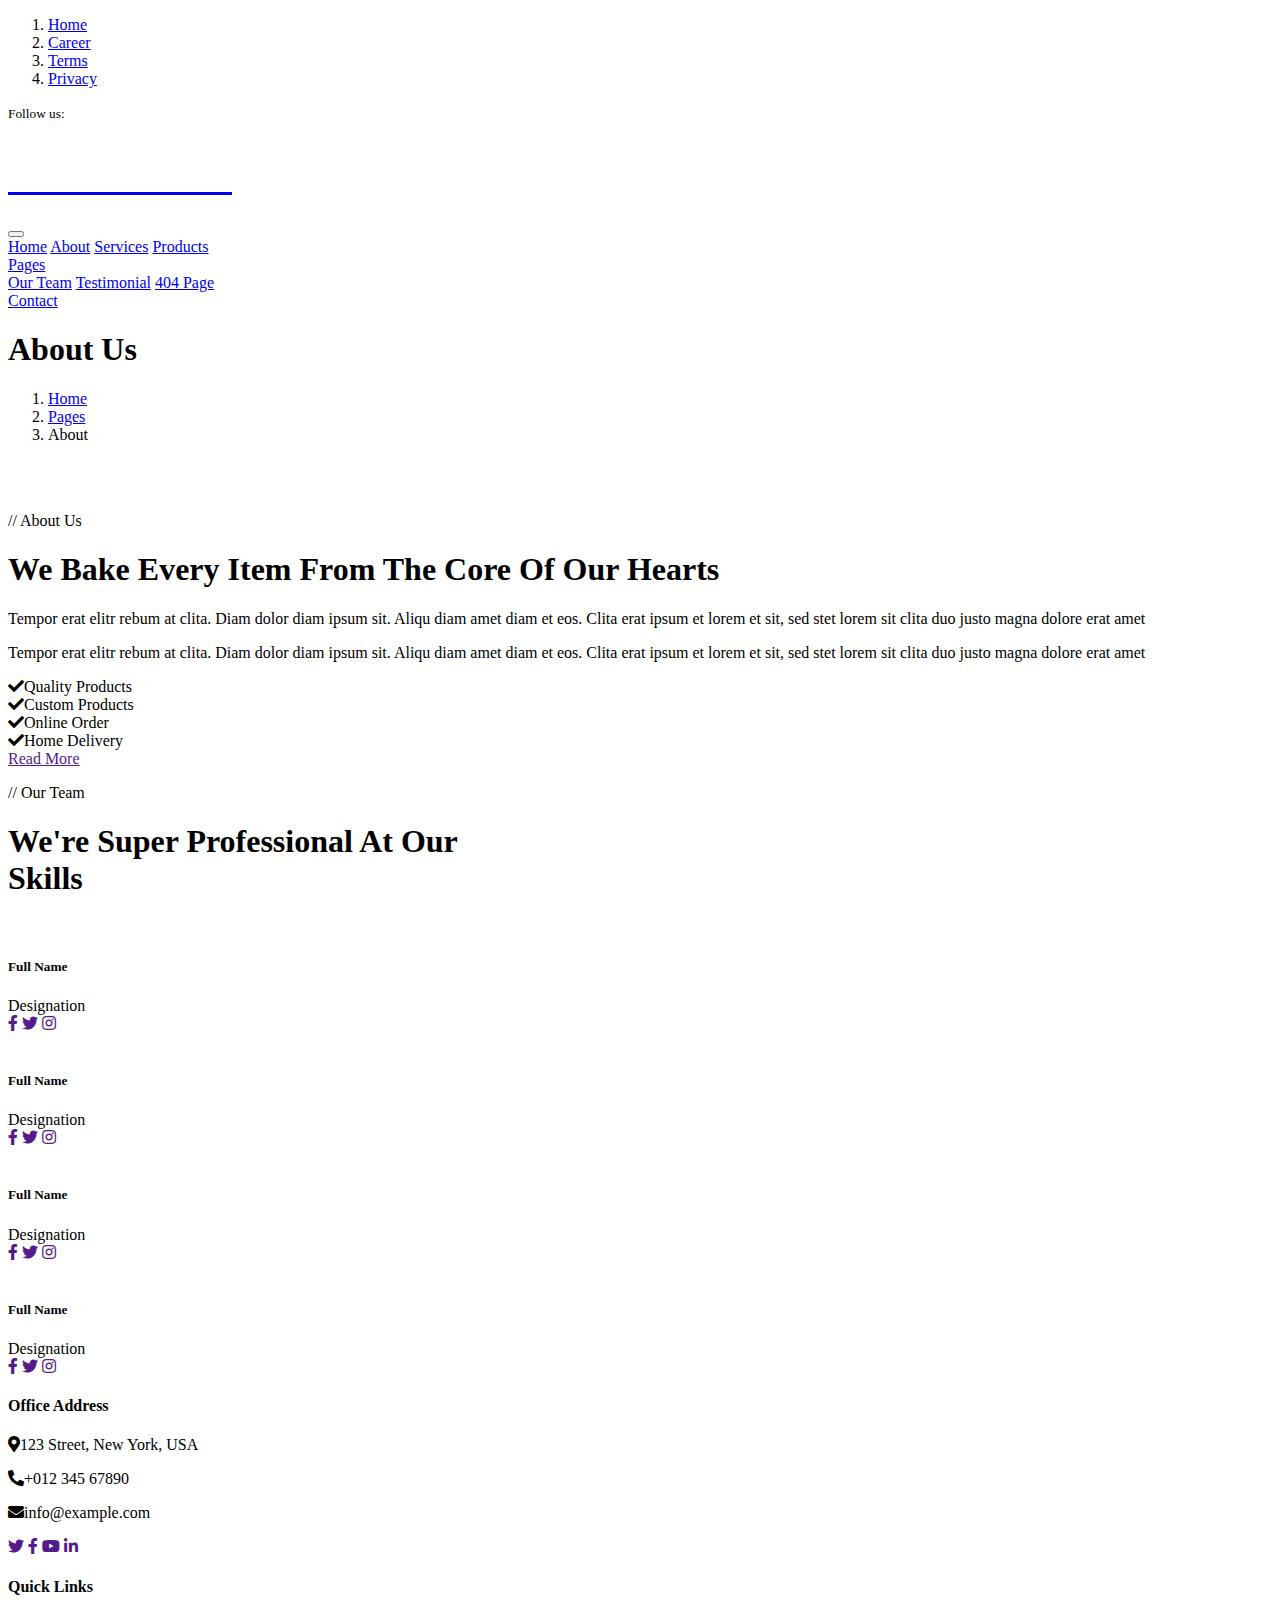
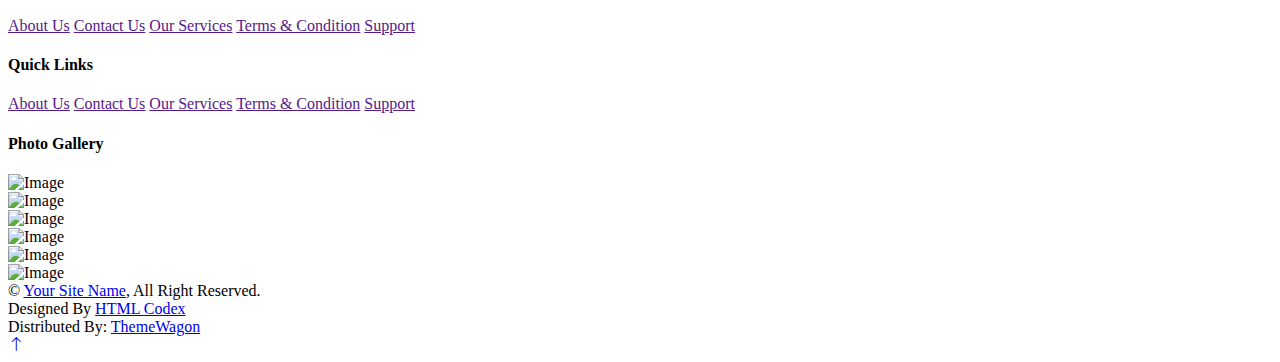
==== about.html @ 0e020209 "Add files via upload" ====
<!DOCTYPE html>
<html lang="en">

<head>
    <meta charset="utf-8">
    <title>Baker - Bakery Website Template</title>
    <meta content="width=device-width, initial-scale=1.0" name="viewport">
    <meta content="" name="keywords">
    <meta content="" name="description">

    <!-- Favicon -->
    <link href="img/favicon.ico" rel="icon">

    <!-- Google Web Fonts -->
    <link rel="preconnect" href="https://fonts.googleapis.com">
    <link rel="preconnect" href="https://fonts.gstatic.com" crossorigin>
    <link href="https://fonts.googleapis.com/css2?family=Roboto:wght@400;500&family=Playfair+Display:wght@600;700&display=swap" rel="stylesheet">

    <!-- Icon Font Stylesheet -->
    <link href="https://cdnjs.cloudflare.com/ajax/libs/font-awesome/5.10.0/css/all.min.css" rel="stylesheet">
    <link href="https://cdn.jsdelivr.net/npm/bootstrap-icons@1.4.1/font/bootstrap-icons.css" rel="stylesheet">

    <!-- Libraries Stylesheet -->
    <link href="lib/animate/animate.min.css" rel="stylesheet">
    <link href="lib/owlcarousel/assets/owl.carousel.min.css" rel="stylesheet">

    <!-- Customized Bootstrap Stylesheet -->
    <link href="css/bootstrap.min.css" rel="stylesheet">

    <!-- Template Stylesheet -->
    <link href="css/style.css" rel="stylesheet">
</head>

<body>
    <!-- Spinner Start -->
    <div id="spinner" class="show bg-white position-fixed translate-middle w-100 vh-100 top-50 start-50 d-flex align-items-center justify-content-center">
        <div class="spinner-grow text-primary" role="status"></div>
    </div>
    <!-- Spinner End -->


    <!-- Topbar Start -->
    <div class="container-fluid top-bar bg-dark text-light px-0 wow fadeIn" data-wow-delay="0.1s">
        <div class="row gx-0 align-items-center d-none d-lg-flex">
            <div class="col-lg-6 px-5 text-start">
                <ol class="breadcrumb mb-0">
                    <li class="breadcrumb-item"><a class="small text-light" href="#">Home</a></li>
                    <li class="breadcrumb-item"><a class="small text-light" href="#">Career</a></li>
                    <li class="breadcrumb-item"><a class="small text-light" href="#">Terms</a></li>
                    <li class="breadcrumb-item"><a class="small text-light" href="#">Privacy</a></li>
                </ol>
            </div>
            <div class="col-lg-6 px-5 text-end">
                <small>Follow us:</small>
                <div class="h-100 d-inline-flex align-items-center">
                    <a class="btn-lg-square  border-end rounded-0" style="color:white;" href=""><i class="fab fa-facebook-f"></i></a>
                    <a class="btn-lg-square  border-end rounded-0" style="color:white;" href=""><i class="fab fa-twitter"></i></a>
                    <a class="btn-lg-square  border-end rounded-0" style="color:white;" href=""><i class="fab fa-linkedin-in"></i></a>
                    <a class="btn-lg-square  pe-0" style="color:white;" href=""><i class="fab fa-instagram"></i></a>
                </div>
            </div>
        </div>
    </div>
    <!-- Topbar End -->


    <!-- Navbar Start -->
    <nav class="navbar navbar-expand-lg navbar-dark fixed-top py-lg-0 px-lg-5 wow fadeIn" data-wow-delay="0.1s">
        <a href="index.html" class="navbar-brand ms-4 ms-lg-0">
            <h1 class="m-0" style="color: white;">INDOBOGHER</h1>
        </a>
        <button type="button" class="navbar-toggler me-4" data-bs-toggle="collapse" data-bs-target="#navbarCollapse">
            <span class="navbar-toggler-icon"></span>
        </button>
        <div class="collapse navbar-collapse" id="navbarCollapse">
            <div class="navbar-nav mx-auto p-4 p-lg-0">
                <a href="index.html" class="nav-item nav-link">Home</a>
                <a href="about.html" class="nav-item nav-link active">About</a>
                <a href="service.html" class="nav-item nav-link">Services</a>
                <a href="product.html" class="nav-item nav-link">Products</a>
                <div class="nav-item dropdown">
                    <a href="#" class="nav-link dropdown-toggle" data-bs-toggle="dropdown">Pages</a>
                    <div class="dropdown-menu m-0">
                        <a href="team.html" class="dropdown-item">Our Team</a>
                        <a href="testimonial.html" class="dropdown-item">Testimonial</a>
                        <a href="404.html" class="dropdown-item">404 Page</a>
                    </div>
                </div>
                <a href="contact.html" class="nav-item nav-link">Contact</a>
            </div>
        </div>
    </nav>
    <!-- Navbar End -->


    <!-- Page Header Start -->
    <div class="container-fluid page-header py-6 wow fadeIn" data-wow-delay="0.1s">
        <div class="container text-center pt-5 pb-3">
            <h1 class="display-4 text-white animated slideInDown mb-3">About Us</h1>
            <nav aria-label="breadcrumb animated slideInDown">
                <ol class="breadcrumb justify-content-center mb-0">
                    <li class="breadcrumb-item"><a class="text-white" href="#">Home</a></li>
                    <li class="breadcrumb-item"><a class="text-white" href="#">Pages</a></li>
                    <li class="breadcrumb-item text-primary active" aria-current="page">About</li>
                </ol>
            </nav>
        </div>
    </div>
    <!-- Page Header End -->


    <!-- About Start -->
    <div class="container-xxl py-6">
        <div class="container">
            <div class="row g-5">
                <div class="col-lg-6 wow fadeInUp" data-wow-delay="0.1s">
                    <div class="row img-twice position-relative h-100">
                        <div class="col-6">
                            <img class="img-fluid rounded" src="img/about-1.jpg" alt="">
                        </div>
                        <div class="col-6 align-self-end">
                            <img class="img-fluid rounded" src="img/about-2.jpg" alt="">
                        </div>
                    </div>
                </div>
                <div class="col-lg-6 wow fadeInUp" data-wow-delay="0.5s">
                    <div class="h-100">
                        <p class="text-primary text-uppercase mb-2">// About Us</p>
                        <h1 class="display-6 mb-4">We Bake Every Item From The Core Of Our Hearts</h1>
                        <p>Tempor erat elitr rebum at clita. Diam dolor diam ipsum sit. Aliqu diam amet diam et eos. Clita erat ipsum et lorem et sit, sed stet lorem sit clita duo justo magna dolore erat amet</p>
                        <p>Tempor erat elitr rebum at clita. Diam dolor diam ipsum sit. Aliqu diam amet diam et eos. Clita erat ipsum et lorem et sit, sed stet lorem sit clita duo justo magna dolore erat amet</p>
                        <div class="row g-2 mb-4">
                            <div class="col-sm-6">
                                <i class="fa fa-check text-primary me-2"></i>Quality Products
                            </div>
                            <div class="col-sm-6">
                                <i class="fa fa-check text-primary me-2"></i>Custom Products
                            </div>
                            <div class="col-sm-6">
                                <i class="fa fa-check text-primary me-2"></i>Online Order
                            </div>
                            <div class="col-sm-6">
                                <i class="fa fa-check text-primary me-2"></i>Home Delivery
                            </div>
                        </div>
                        <a class="btn btn-primary rounded-pill py-3 px-5" href="">Read More</a>
                    </div>
                </div>
            </div>
        </div>
    </div>
    <!-- About End -->


    <!-- Team Start -->
    <div class="container-xxl py-6">
        <div class="container">
            <div class="text-center mx-auto mb-5 wow fadeInUp" data-wow-delay="0.1s" style="max-width: 500px;">
                <p class="text-primary text-uppercase mb-2">// Our Team</p>
                <h1 class="display-6 mb-4">We're Super Professional At Our Skills</h1>
            </div>
            <div class="row g-4">
                <div class="col-lg-3 col-md-6 wow fadeInUp" data-wow-delay="0.1s">
                    <div class="team-item text-center rounded overflow-hidden">
                        <img class="img-fluid" src="img/team-1.jpg" alt="">
                        <div class="team-text">
                            <div class="team-title">
                                <h5>Full Name</h5>
                                <span>Designation</span>
                            </div>
                            <div class="team-social">
                                <a class="btn btn-square btn-light rounded-circle" href=""><i class="fab fa-facebook-f"></i></a>
                                <a class="btn btn-square btn-light rounded-circle" href=""><i class="fab fa-twitter"></i></a>
                                <a class="btn btn-square btn-light rounded-circle" href=""><i class="fab fa-instagram"></i></a>
                            </div>
                        </div>
                    </div>
                </div>
                <div class="col-lg-3 col-md-6 wow fadeInUp" data-wow-delay="0.3s">
                    <div class="team-item text-center rounded overflow-hidden">
                        <img class="img-fluid" src="img/team-2.jpg" alt="">
                        <div class="team-text">
                            <div class="team-title">
                                <h5>Full Name</h5>
                                <span>Designation</span>
                            </div>
                            <div class="team-social">
                                <a class="btn btn-square btn-light rounded-circle" href=""><i class="fab fa-facebook-f"></i></a>
                                <a class="btn btn-square btn-light rounded-circle" href=""><i class="fab fa-twitter"></i></a>
                                <a class="btn btn-square btn-light rounded-circle" href=""><i class="fab fa-instagram"></i></a>
                            </div>
                        </div>
                    </div>
                </div>
                <div class="col-lg-3 col-md-6 wow fadeInUp" data-wow-delay="0.5s">
                    <div class="team-item text-center rounded overflow-hidden">
                        <img class="img-fluid" src="img/team-3.jpg" alt="">
                        <div class="team-text">
                            <div class="team-title">
                                <h5>Full Name</h5>
                                <span>Designation</span>
                            </div>
                            <div class="team-social">
                                <a class="btn btn-square btn-light rounded-circle" href=""><i class="fab fa-facebook-f"></i></a>
                                <a class="btn btn-square btn-light rounded-circle" href=""><i class="fab fa-twitter"></i></a>
                                <a class="btn btn-square btn-light rounded-circle" href=""><i class="fab fa-instagram"></i></a>
                            </div>
                        </div>
                    </div>
                </div>
                <div class="col-lg-3 col-md-6 wow fadeInUp" data-wow-delay="0.7s">
                    <div class="team-item text-center rounded overflow-hidden">
                        <img class="img-fluid" src="img/team-4.jpg" alt="">
                        <div class="team-text">
                            <div class="team-title">
                                <h5>Full Name</h5>
                                <span>Designation</span>
                            </div>
                            <div class="team-social">
                                <a class="btn btn-square btn-light rounded-circle" href=""><i class="fab fa-facebook-f"></i></a>
                                <a class="btn btn-square btn-light rounded-circle" href=""><i class="fab fa-twitter"></i></a>
                                <a class="btn btn-square btn-light rounded-circle" href=""><i class="fab fa-instagram"></i></a>
                            </div>
                        </div>
                    </div>
                </div>
            </div>
        </div>
    </div>
    <!-- Team End -->


    <!-- Footer Start -->
    <div class="container-fluid bg-dark text-light footer my-6 mb-0 py-5 wow fadeIn" data-wow-delay="0.1s">
        <div class="container py-5">
            <div class="row g-5">
                <div class="col-lg-3 col-md-6">
                    <h4 class="text-light mb-4">Office Address</h4>
                    <p class="mb-2"><i class="fa fa-map-marker-alt me-3"></i>123 Street, New York, USA</p>
                    <p class="mb-2"><i class="fa fa-phone-alt me-3"></i>+012 345 67890</p>
                    <p class="mb-2"><i class="fa fa-envelope me-3"></i>info@example.com</p>
                    <div class="d-flex pt-2">
                        <a class="btn btn-square btn-outline-light rounded-circle me-1" href=""><i class="fab fa-twitter"></i></a>
                        <a class="btn btn-square btn-outline-light rounded-circle me-1" href=""><i class="fab fa-facebook-f"></i></a>
                        <a class="btn btn-square btn-outline-light rounded-circle me-1" href=""><i class="fab fa-youtube"></i></a>
                        <a class="btn btn-square btn-outline-light rounded-circle me-0" href=""><i class="fab fa-linkedin-in"></i></a>
                    </div>
                </div>
                <div class="col-lg-3 col-md-6">
                    <h4 class="text-light mb-4">Quick Links</h4>
                    <a class="btn btn-link" href="">About Us</a>
                    <a class="btn btn-link" href="">Contact Us</a>
                    <a class="btn btn-link" href="">Our Services</a>
                    <a class="btn btn-link" href="">Terms & Condition</a>
                    <a class="btn btn-link" href="">Support</a>
                </div>
                <div class="col-lg-3 col-md-6">
                    <h4 class="text-light mb-4">Quick Links</h4>
                    <a class="btn btn-link" href="">About Us</a>
                    <a class="btn btn-link" href="">Contact Us</a>
                    <a class="btn btn-link" href="">Our Services</a>
                    <a class="btn btn-link" href="">Terms & Condition</a>
                    <a class="btn btn-link" href="">Support</a>
                </div>
                <div class="col-lg-3 col-md-6">
                    <h4 class="text-light mb-4">Photo Gallery</h4>
                    <div class="row g-2">
                        <div class="col-4">
                            <img class="img-fluid bg-light rounded p-1" src="img/product-1.jpg" alt="Image">
                        </div>
                        <div class="col-4">
                            <img class="img-fluid bg-light rounded p-1" src="img/product-2.jpg" alt="Image">
                        </div>
                        <div class="col-4">
                            <img class="img-fluid bg-light rounded p-1" src="img/product-3.jpg" alt="Image">
                        </div>
                        <div class="col-4">
                            <img class="img-fluid bg-light rounded p-1" src="img/product-2.jpg" alt="Image">
                        </div>
                        <div class="col-4">
                            <img class="img-fluid bg-light rounded p-1" src="img/product-3.jpg" alt="Image">
                        </div>
                        <div class="col-4">
                            <img class="img-fluid bg-light rounded p-1" src="img/product-1.jpg" alt="Image">
                        </div>
                    </div>
                </div>
            </div>
        </div>
    </div>
    <!-- Footer End -->


    <!-- Copyright Start -->
    <div class="container-fluid copyright text-light py-4 wow fadeIn" data-wow-delay="0.1s">
        <div class="container">
            <div class="row">
                <div class="col-md-6 text-center text-md-start mb-3 mb-md-0">
                    &copy; <a href="#">Your Site Name</a>, All Right Reserved.
                </div>
                <div class="col-md-6 text-center text-md-end">
                    <!--/*** This template is free as long as you keep the footer author’s credit link/attribution link/backlink. If you'd like to use the template without the footer author’s credit link/attribution link/backlink, you can purchase the Credit Removal License from "https://htmlcodex.com/credit-removal". Thank you for your support. ***/-->
                    Designed By <a href="https://htmlcodex.com">HTML Codex</a>
                    <br>Distributed By: <a class="border-bottom" href="https://themewagon.com" target="_blank">ThemeWagon</a>
                </div>
            </div>
        </div>
    </div>
    <!-- Copyright End -->


    <!-- Back to Top -->
    <a href="#" class="btn btn-lg btn-primary btn-lg-square rounded-circle back-to-top"><i class="bi bi-arrow-up"></i></a>


    <!-- JavaScript Libraries -->
    <script src="https://code.jquery.com/jquery-3.4.1.min.js"></script>
    <script src="https://cdn.jsdelivr.net/npm/bootstrap@5.0.0/dist/js/bootstrap.bundle.min.js"></script>
    <script src="lib/wow/wow.min.js"></script>
    <script src="lib/easing/easing.min.js"></script>
    <script src="lib/waypoints/waypoints.min.js"></script>
    <script src="lib/counterup/counterup.min.js"></script>
    <script src="lib/owlcarousel/owl.carousel.min.js"></script>

    <!-- Template Javascript -->
    <script src="js/main.js"></script>
</body>

</html>
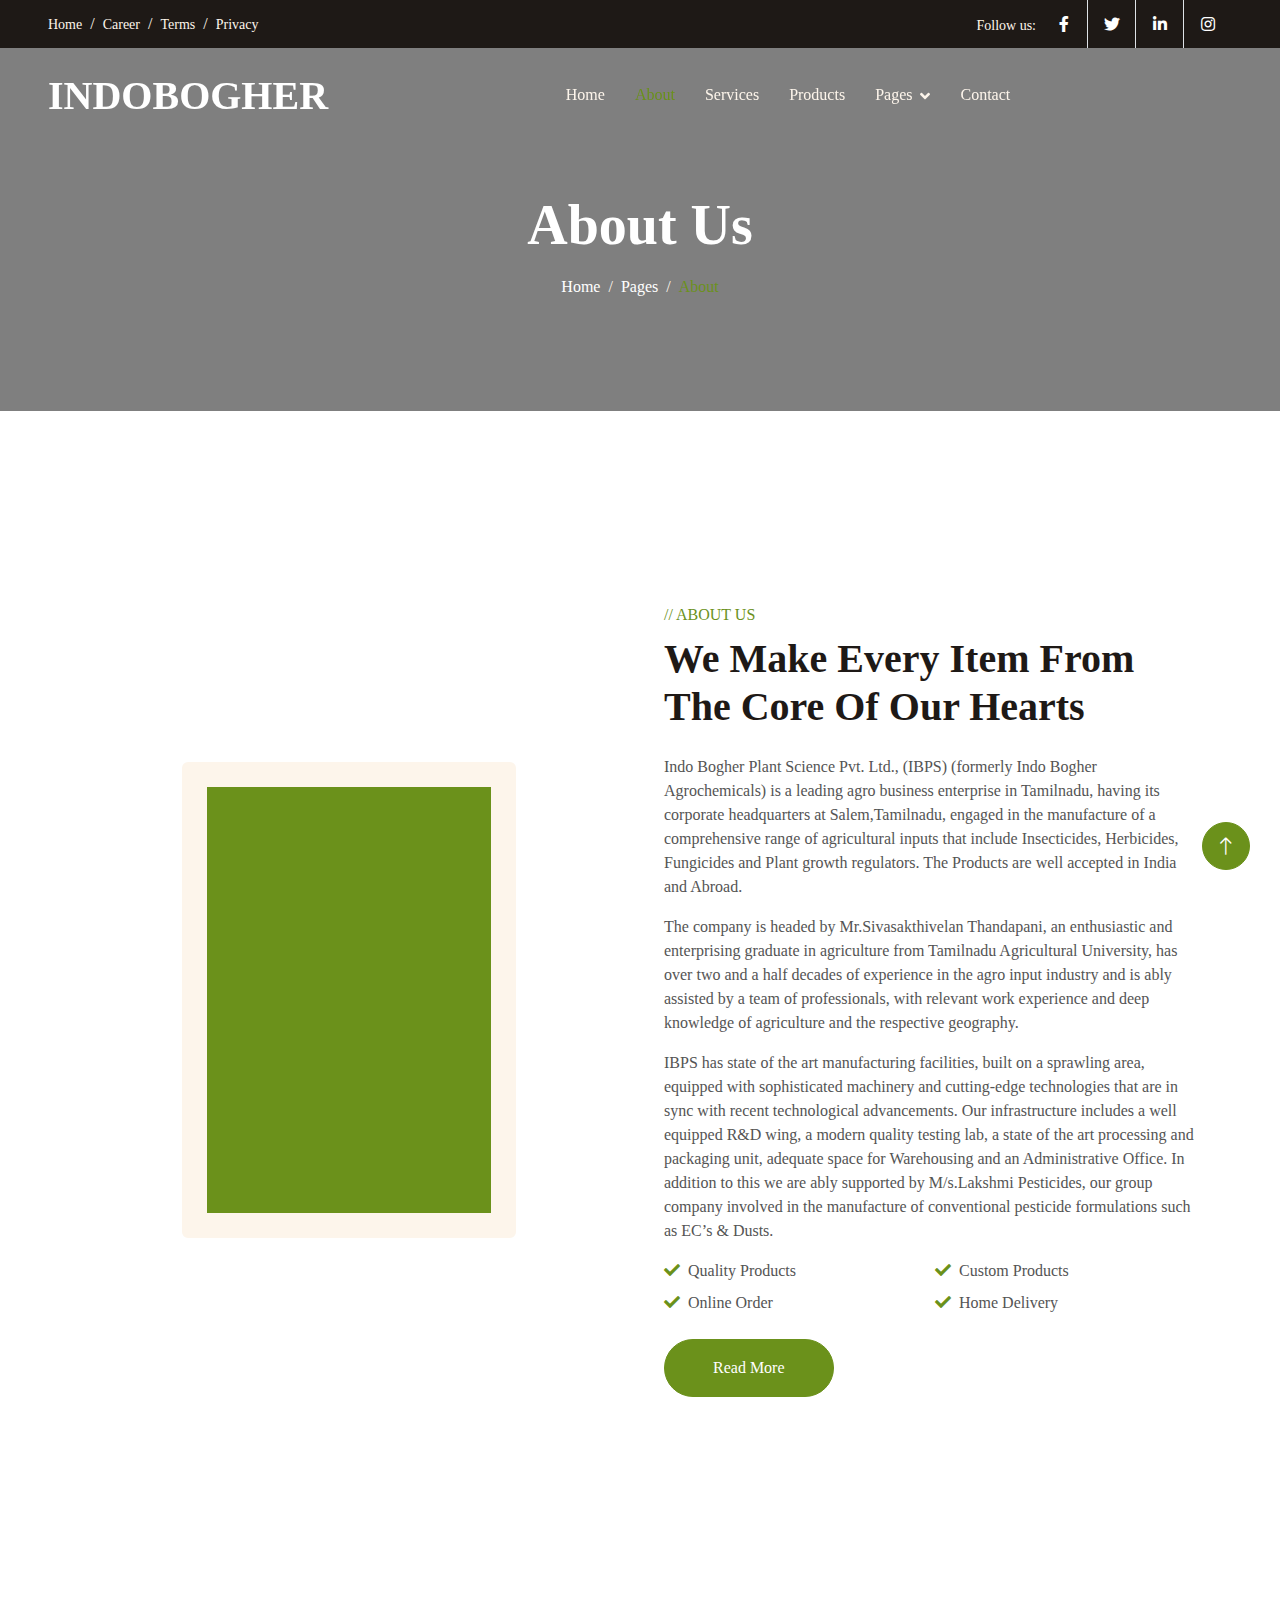
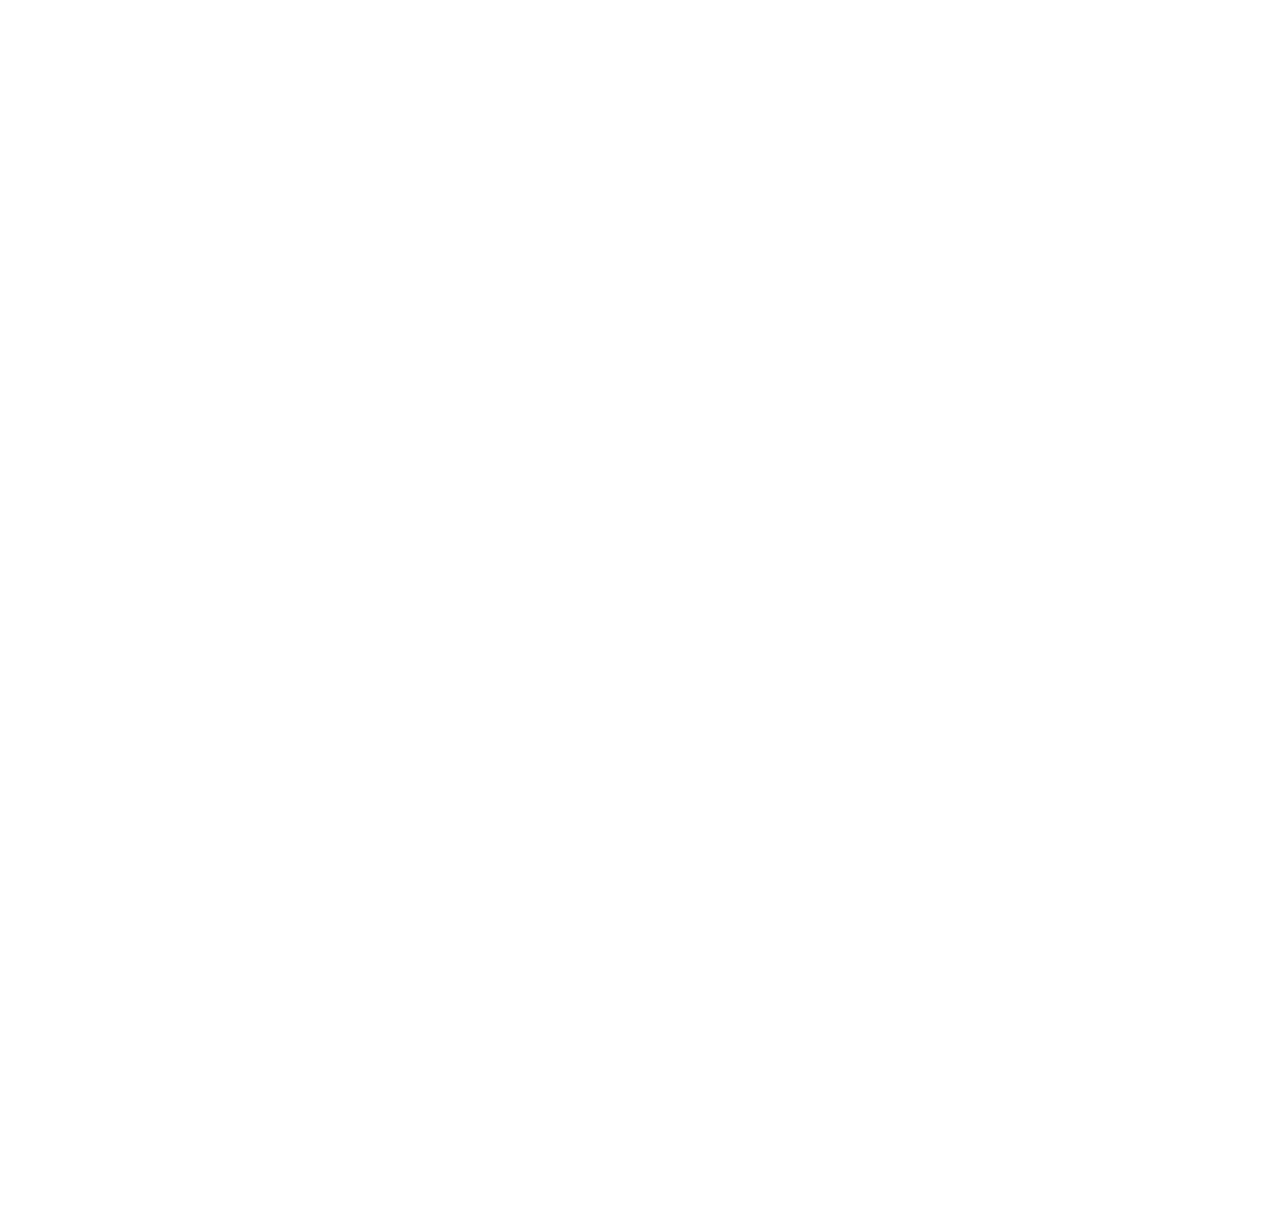
==== commit 0d54dd1f: "Add files via upload" ====
--- a/about.html
+++ b/about.html
@@ -116,19 +116,24 @@
                 <div class="col-lg-6 wow fadeInUp" data-wow-delay="0.1s">
                     <div class="row img-twice position-relative h-100">
                         <div class="col-6">
-                            <img class="img-fluid rounded" src="img/about-1.jpg" alt="">
+                            <img class="img-fluid rounded" src="img/service-1.png" alt="">
                         </div>
                         <div class="col-6 align-self-end">
-                            <img class="img-fluid rounded" src="img/about-2.jpg" alt="">
+                            <img class="img-fluid rounded" src="img/service-2.png" alt="">
                         </div>
                     </div>
                 </div>
                 <div class="col-lg-6 wow fadeInUp" data-wow-delay="0.5s">
                     <div class="h-100">
                         <p class="text-primary text-uppercase mb-2">// About Us</p>
-                        <h1 class="display-6 mb-4">We Bake Every Item From The Core Of Our Hearts</h1>
-                        <p>Tempor erat elitr rebum at clita. Diam dolor diam ipsum sit. Aliqu diam amet diam et eos. Clita erat ipsum et lorem et sit, sed stet lorem sit clita duo justo magna dolore erat amet</p>
-                        <p>Tempor erat elitr rebum at clita. Diam dolor diam ipsum sit. Aliqu diam amet diam et eos. Clita erat ipsum et lorem et sit, sed stet lorem sit clita duo justo magna dolore erat amet</p>
+                        <h1 class="display-6 mb-4">We Make Every Item From The Core Of Our Hearts</h1>
+                        <p>Indo Bogher Plant Science Pvt. Ltd., (IBPS) (formerly Indo Bogher Agrochemicals) is a leading agro business enterprise in Tamilnadu, having its corporate headquarters at Salem,Tamilnadu, engaged in the manufacture of a comprehensive
+                            range of agricultural inputs that include Insecticides, Herbicides, Fungicides and Plant growth regulators. The Products are well accepted in India and Abroad.
+                            <p>The company is headed by Mr.Sivasakthivelan Thandapani, an enthusiastic and enterprising graduate in agriculture from Tamilnadu Agricultural University, has over two and a half decades of experience in the agro input industry
+                                and is ably assisted by a team of professionals, with relevant work experience and deep knowledge of agriculture and the respective geography.</p> IBPS has state of the art manufacturing facilities, built on a sprawling
+                            area, equipped with sophisticated machinery and cutting-edge technologies that are in sync with recent technological advancements. Our infrastructure includes a well equipped R&D wing, a modern quality testing lab, a state
+                            of the art processing and packaging unit, adequate space for Warehousing and an Administrative Office. In addition to this we are ably supported by M/s.Lakshmi Pesticides, our group company involved in the manufacture of conventional
+                            pesticide formulations such as EC’s & Dusts.</p>
                         <div class="row g-2 mb-4">
                             <div class="col-sm-6">
                                 <i class="fa fa-check text-primary me-2"></i>Quality Products
@@ -162,11 +167,11 @@
             <div class="row g-4">
                 <div class="col-lg-3 col-md-6 wow fadeInUp" data-wow-delay="0.1s">
                     <div class="team-item text-center rounded overflow-hidden">
-                        <img class="img-fluid" src="img/team-1.jpg" alt="">
+                        <img class="img-fluid" src="img/team-1.png" alt="">
                         <div class="team-text">
                             <div class="team-title">
-                                <h5>Full Name</h5>
-                                <span>Designation</span>
+                                <h5>T. Sivasakthivelan</h5>
+                                <span>Managing Director</span>
                             </div>
                             <div class="team-social">
                                 <a class="btn btn-square btn-light rounded-circle" href=""><i class="fab fa-facebook-f"></i></a>
@@ -178,11 +183,11 @@
                 </div>
                 <div class="col-lg-3 col-md-6 wow fadeInUp" data-wow-delay="0.3s">
                     <div class="team-item text-center rounded overflow-hidden">
-                        <img class="img-fluid" src="img/team-2.jpg" alt="">
+                        <img class="img-fluid" src="img/team-2.png" alt="">
                         <div class="team-text">
                             <div class="team-title">
-                                <h5>Full Name</h5>
-                                <span>Designation</span>
+                                <h5>N. Murugadass</h5>
+                                <span>Director</span>
                             </div>
                             <div class="team-social">
                                 <a class="btn btn-square btn-light rounded-circle" href=""><i class="fab fa-facebook-f"></i></a>
@@ -194,11 +199,11 @@
                 </div>
                 <div class="col-lg-3 col-md-6 wow fadeInUp" data-wow-delay="0.5s">
                     <div class="team-item text-center rounded overflow-hidden">
-                        <img class="img-fluid" src="img/team-3.jpg" alt="">
+                        <img class="img-fluid" src="img/team-3.png" alt="">
                         <div class="team-text">
                             <div class="team-title">
-                                <h5>Full Name</h5>
-                                <span>Designation</span>
+                                <h5>K. Raghu</h5>
+                                <span>Director</span>
                             </div>
                             <div class="team-social">
                                 <a class="btn btn-square btn-light rounded-circle" href=""><i class="fab fa-facebook-f"></i></a>
@@ -210,11 +215,11 @@
                 </div>
                 <div class="col-lg-3 col-md-6 wow fadeInUp" data-wow-delay="0.7s">
                     <div class="team-item text-center rounded overflow-hidden">
-                        <img class="img-fluid" src="img/team-4.jpg" alt="">
+                        <img class="img-fluid" src="img/team-4.png" alt="">
                         <div class="team-text">
                             <div class="team-title">
-                                <h5>Full Name</h5>
-                                <span>Designation</span>
+                                <h5>P. Suthakar</h5>
+                                <span>Director - Marketing</span>
                             </div>
                             <div class="team-social">
                                 <a class="btn btn-square btn-light rounded-circle" href=""><i class="fab fa-facebook-f"></i></a>
@@ -255,14 +260,6 @@
                     <a class="btn btn-link" href="">Support</a>
                 </div>
                 <div class="col-lg-3 col-md-6">
-                    <h4 class="text-light mb-4">Quick Links</h4>
-                    <a class="btn btn-link" href="">About Us</a>
-                    <a class="btn btn-link" href="">Contact Us</a>
-                    <a class="btn btn-link" href="">Our Services</a>
-                    <a class="btn btn-link" href="">Terms & Condition</a>
-                    <a class="btn btn-link" href="">Support</a>
-                </div>
-                <div class="col-lg-3 col-md-6">
                     <h4 class="text-light mb-4">Photo Gallery</h4>
                     <div class="row g-2">
                         <div class="col-4">
--- a/css/style.css
+++ b/css/style.css
@@ -0,0 +1,424 @@
+/********** Template CSS **********/
+
+:root {
+    --primary: #6b911b;
+    --secondary: #545454;
+    --light: #FDF5EB;
+    --dark: #ffffff;
+}
+
+h4,
+h5,
+h6,
+.h4,
+.h5,
+.h6 {
+    font-weight: 600 !important;
+}
+
+.py-6 {
+    padding-top: 6rem;
+    padding-bottom: 6rem;
+}
+
+.my-6 {
+    margin-top: 6rem;
+    margin-bottom: 6rem;
+}
+
+.back-to-top {
+    position: fixed;
+    display: none;
+    right: 30px;
+    bottom: 30px;
+    z-index: 99;
+}
+
+
+/*** Spinner ***/
+
+#spinner {
+    opacity: 0;
+    visibility: hidden;
+    transition: opacity .5s ease-out, visibility 0s linear .5s;
+    z-index: 99999;
+}
+
+#spinner.show {
+    transition: opacity .5s ease-out, visibility 0s linear 0s;
+    visibility: visible;
+    opacity: 1;
+}
+
+
+/*** Button ***/
+
+.btn {
+    font-weight: 500;
+    transition: .5s;
+}
+
+.btn.btn-primary {
+    color: #FFFFFF;
+}
+
+.btn-square {
+    width: 38px;
+    height: 38px;
+}
+
+.btn-sm-square {
+    width: 32px;
+    height: 32px;
+}
+
+.btn-lg-square {
+    width: 48px;
+    height: 48px;
+}
+
+.btn-square,
+.btn-sm-square,
+.btn-lg-square {
+    padding: 0;
+    display: flex;
+    align-items: center;
+    justify-content: center;
+    font-weight: normal;
+}
+
+
+/*** Navbar ***/
+
+.navbar .dropdown-toggle::after {
+    border: none;
+    content: "\f107";
+    font-family: "Font Awesome 5 Free";
+    font-weight: 900;
+    vertical-align: middle;
+    margin-left: 8px;
+}
+
+.navbar .navbar-nav .nav-link {
+    padding: 35px 15px;
+    color: var(--light);
+    outline: none;
+}
+
+.navbar .navbar-nav .nav-link:hover,
+.navbar .navbar-nav .nav-link.active {
+    color: var(--primary);
+}
+
+.navbar.fixed-top {
+    transition: .5s;
+}
+
+@media (max-width: 991.98px) {
+    .navbar .navbar-nav {
+        margin-top: 10px;
+        border-top: 1px solid rgba(255, 255, 255, .3);
+        background: var(--dark);
+    }
+    .navbar .navbar-nav .nav-link {
+        padding: 10px 0;
+    }
+}
+
+@media (min-width: 992px) {
+    .navbar .nav-item .dropdown-menu {
+        display: block;
+        visibility: hidden;
+        top: 100%;
+        transform: rotateX(-75deg);
+        transform-origin: 0% 0%;
+        transition: .5s;
+        opacity: 0;
+    }
+    .navbar .nav-item:hover .dropdown-menu {
+        transform: rotateX(0deg);
+        visibility: visible;
+        transition: .5s;
+        opacity: 1;
+    }
+}
+
+
+/*** Header ***/
+
+.header-carousel .owl-carousel-inner {
+    position: absolute;
+    width: 100%;
+    height: 100%;
+    top: 0;
+    left: 0;
+    display: flex;
+    align-items: center;
+    background: rgba(0, 0, 0, .5);
+}
+
+@media (max-width: 768px) {
+    .header-carousel .owl-carousel-item {
+        position: relative;
+        min-height: 600px;
+    }
+    .header-carousel .owl-carousel-item img {
+        position: absolute;
+        width: 100%;
+        height: 100%;
+        object-fit: cover;
+    }
+    .header-carousel .owl-carousel-item p {
+        font-size: 16px !important;
+    }
+}
+
+.header-carousel .owl-nav {
+    position: relative;
+    width: 80px;
+    height: 80px;
+    margin: -40px auto 0 auto;
+    display: flex;
+    justify-content: center;
+    align-items: center;
+}
+
+.header-carousel .owl-nav::before {
+    position: absolute;
+    content: "";
+    width: 100%;
+    height: 100%;
+    top: 0;
+    left: 0;
+    background: #FFFFFF;
+    transform: rotate(45deg);
+}
+
+.header-carousel .owl-nav .owl-prev,
+.header-carousel .owl-nav .owl-next {
+    position: relative;
+    font-size: 40px;
+    color: var(--primary);
+    transition: .5s;
+    z-index: 1;
+}
+
+.header-carousel .owl-nav .owl-prev:hover,
+.header-carousel .owl-nav .owl-next:hover {
+    color: var(--dark);
+}
+
+.page-header {
+    margin-bottom: 6rem;
+    background: linear-gradient(rgba(0, 0, 0, .5), rgba(0, 0, 0, .5)), url(../img/carousel-1.jpg) center center no-repeat;
+    background-size: cover;
+}
+
+.breadcrumb-item+.breadcrumb-item::before {
+    color: var(--light);
+}
+
+
+/*** Facts ***/
+
+.fact-item {
+    transition: .5s;
+}
+
+.fact-item:hover {
+    margin-top: -10px;
+    background: #FFFFFF !important;
+    box-shadow: 0 0 45px rgba(0, 0, 0, .07);
+}
+
+
+/*** About ***/
+
+.img-twice::before {
+    position: absolute;
+    content: "";
+    width: 60%;
+    height: 60%;
+    top: 20%;
+    left: 20%;
+    background: var(--primary);
+    border: 25px solid var(--light);
+    border-radius: 6px;
+    z-index: -1;
+}
+
+
+/*** Product ***/
+
+.product-item {
+    transition: .5s;
+}
+
+.product-item:hover {
+    background: var(--primary) !important;
+}
+
+.product-item:hover * {
+    color: var(--light);
+}
+
+.product-item:hover .border-primary {
+    border-color: var(--light) !important;
+}
+
+.product-item .product-overlay {
+    position: absolute;
+    width: 100%;
+    height: 0;
+    top: 0;
+    left: 0;
+    display: flex;
+    align-items: center;
+    justify-content: center;
+    background: rgba(0, 0, 0, .5);
+    overflow: hidden;
+    opacity: 0;
+    transition: .5s;
+}
+
+.product-item:hover .product-overlay {
+    height: 100%;
+    opacity: 1;
+}
+
+
+/*** Team ***/
+
+.team-item .team-text {
+    position: relative;
+    height: 100px;
+    overflow: hidden;
+}
+
+.team-item .team-title {
+    position: absolute;
+    width: 100%;
+    height: 100%;
+    top: 0;
+    left: 0;
+    display: flex;
+    flex-direction: column;
+    align-items: center;
+    justify-content: center;
+    background: var(--light);
+    transition: .5s;
+}
+
+.team-item:hover .team-title {
+    top: -100px;
+}
+
+.team-item .team-social {
+    position: absolute;
+    width: 100%;
+    height: 100%;
+    top: 100px;
+    left: 0;
+    display: flex;
+    align-items: center;
+    justify-content: center;
+    background: var(--primary);
+    transition: .5s;
+}
+
+.team-item .team-social .btn {
+    margin: 0 3px;
+}
+
+.team-item:hover .team-social {
+    top: 0;
+}
+
+
+/*** Testimonial ***/
+
+.testimonial-carousel .owl-item .testimonial-item img {
+    width: 60px;
+    height: 60px;
+}
+
+.testimonial-carousel .owl-item .testimonial-item,
+.testimonial-carousel .owl-item .testimonial-item * {
+    transition: .5s;
+}
+
+.testimonial-carousel .owl-item.center .testimonial-item {
+    background: var(--primary) !important;
+}
+
+.testimonial-carousel .owl-item.center .testimonial-item * {
+    color: #FFFFFF !important;
+}
+
+.testimonial-carousel .owl-nav {
+    margin-top: 30px;
+    display: flex;
+    justify-content: center;
+}
+
+.testimonial-carousel .owl-nav .owl-prev,
+.testimonial-carousel .owl-nav .owl-next {
+    margin: 0 12px;
+    width: 50px;
+    height: 50px;
+    display: flex;
+    align-items: center;
+    justify-content: center;
+    border-radius: 50px;
+    font-size: 22px;
+    color: var(--light);
+    background: var(--primary);
+    transition: .5s;
+}
+
+.testimonial-carousel .owl-nav .owl-prev:hover,
+.testimonial-carousel .owl-nav .owl-next:hover {
+    color: var(--primary);
+    background: var(--dark);
+}
+
+
+/*** Footer ***/
+
+.footer .btn.btn-link {
+    display: block;
+    margin-bottom: 5px;
+    padding: 0;
+    text-align: left;
+    color: var(--light);
+    font-weight: normal;
+    text-transform: capitalize;
+    transition: .3s;
+}
+
+.footer .btn.btn-link::before {
+    position: relative;
+    content: "\f105";
+    font-family: "Font Awesome 5 Free";
+    font-weight: 900;
+    color: var(--light);
+    margin-right: 10px;
+}
+
+.footer .btn.btn-link:hover {
+    color: var(--primary);
+    letter-spacing: 1px;
+    box-shadow: none;
+}
+
+.copyright {
+    background: #111111;
+}
+
+.copyright a {
+    color: var(--primary);
+}
+
+.copyright a:hover {
+    color: var(--light);
+}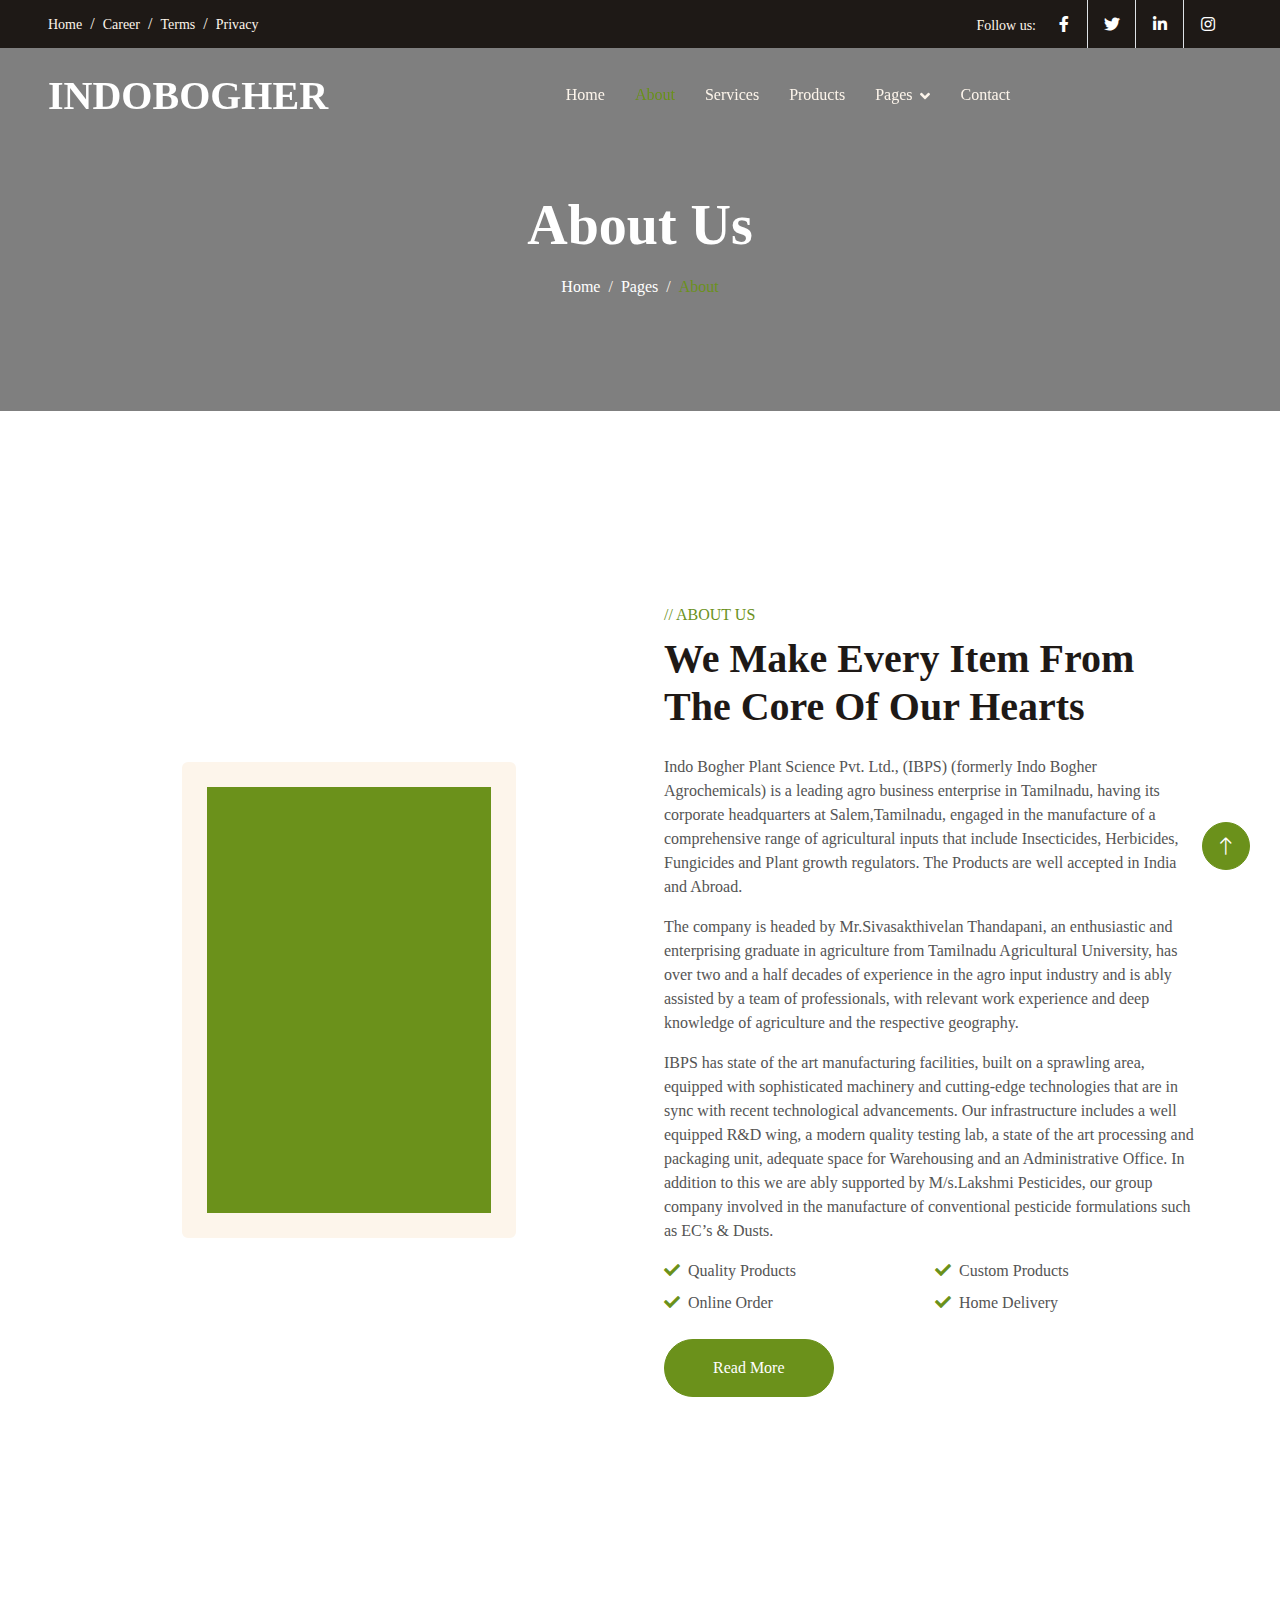
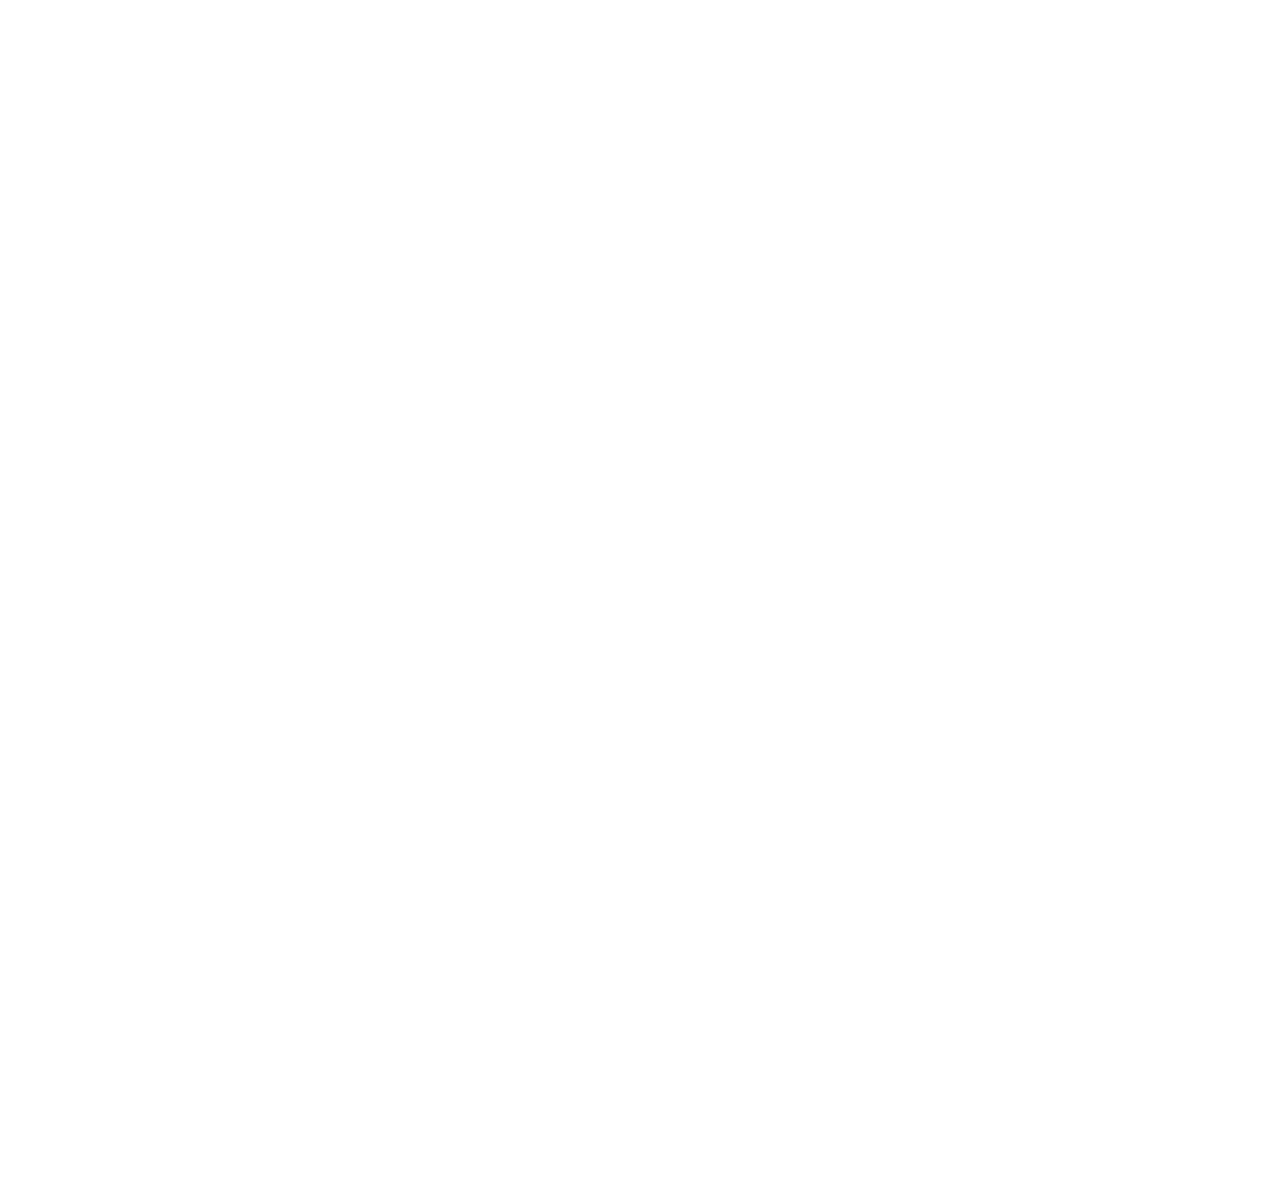
==== commit 4998967f: "Add files via upload" ====
--- a/about.html
+++ b/about.html
@@ -83,7 +83,6 @@
                     <div class="dropdown-menu m-0">
                         <a href="team.html" class="dropdown-item">Our Team</a>
                         <a href="testimonial.html" class="dropdown-item">Testimonial</a>
-                        <a href="404.html" class="dropdown-item">404 Page</a>
                     </div>
                 </div>
                 <a href="contact.html" class="nav-item nav-link">Contact</a>
@@ -293,12 +292,7 @@
         <div class="container">
             <div class="row">
                 <div class="col-md-6 text-center text-md-start mb-3 mb-md-0">
-                    &copy; <a href="#">Your Site Name</a>, All Right Reserved.
-                </div>
-                <div class="col-md-6 text-center text-md-end">
-                    <!--/*** This template is free as long as you keep the footer author’s credit link/attribution link/backlink. If you'd like to use the template without the footer author’s credit link/attribution link/backlink, you can purchase the Credit Removal License from "https://htmlcodex.com/credit-removal". Thank you for your support. ***/-->
-                    Designed By <a href="https://htmlcodex.com">HTML Codex</a>
-                    <br>Distributed By: <a class="border-bottom" href="https://themewagon.com" target="_blank">ThemeWagon</a>
+                    &copy; <a href="#">Indo Bogher Plant Science (P) Ltd</a>, All Right Reserved.
                 </div>
             </div>
         </div>
--- a/css/style.css
+++ b/css/style.css
@@ -118,7 +118,7 @@
     .navbar .navbar-nav {
         margin-top: 10px;
         border-top: 1px solid rgba(255, 255, 255, .3);
-        background: var(--dark);
+        background: black;
     }
     .navbar .navbar-nav .nav-link {
         padding: 10px 0;
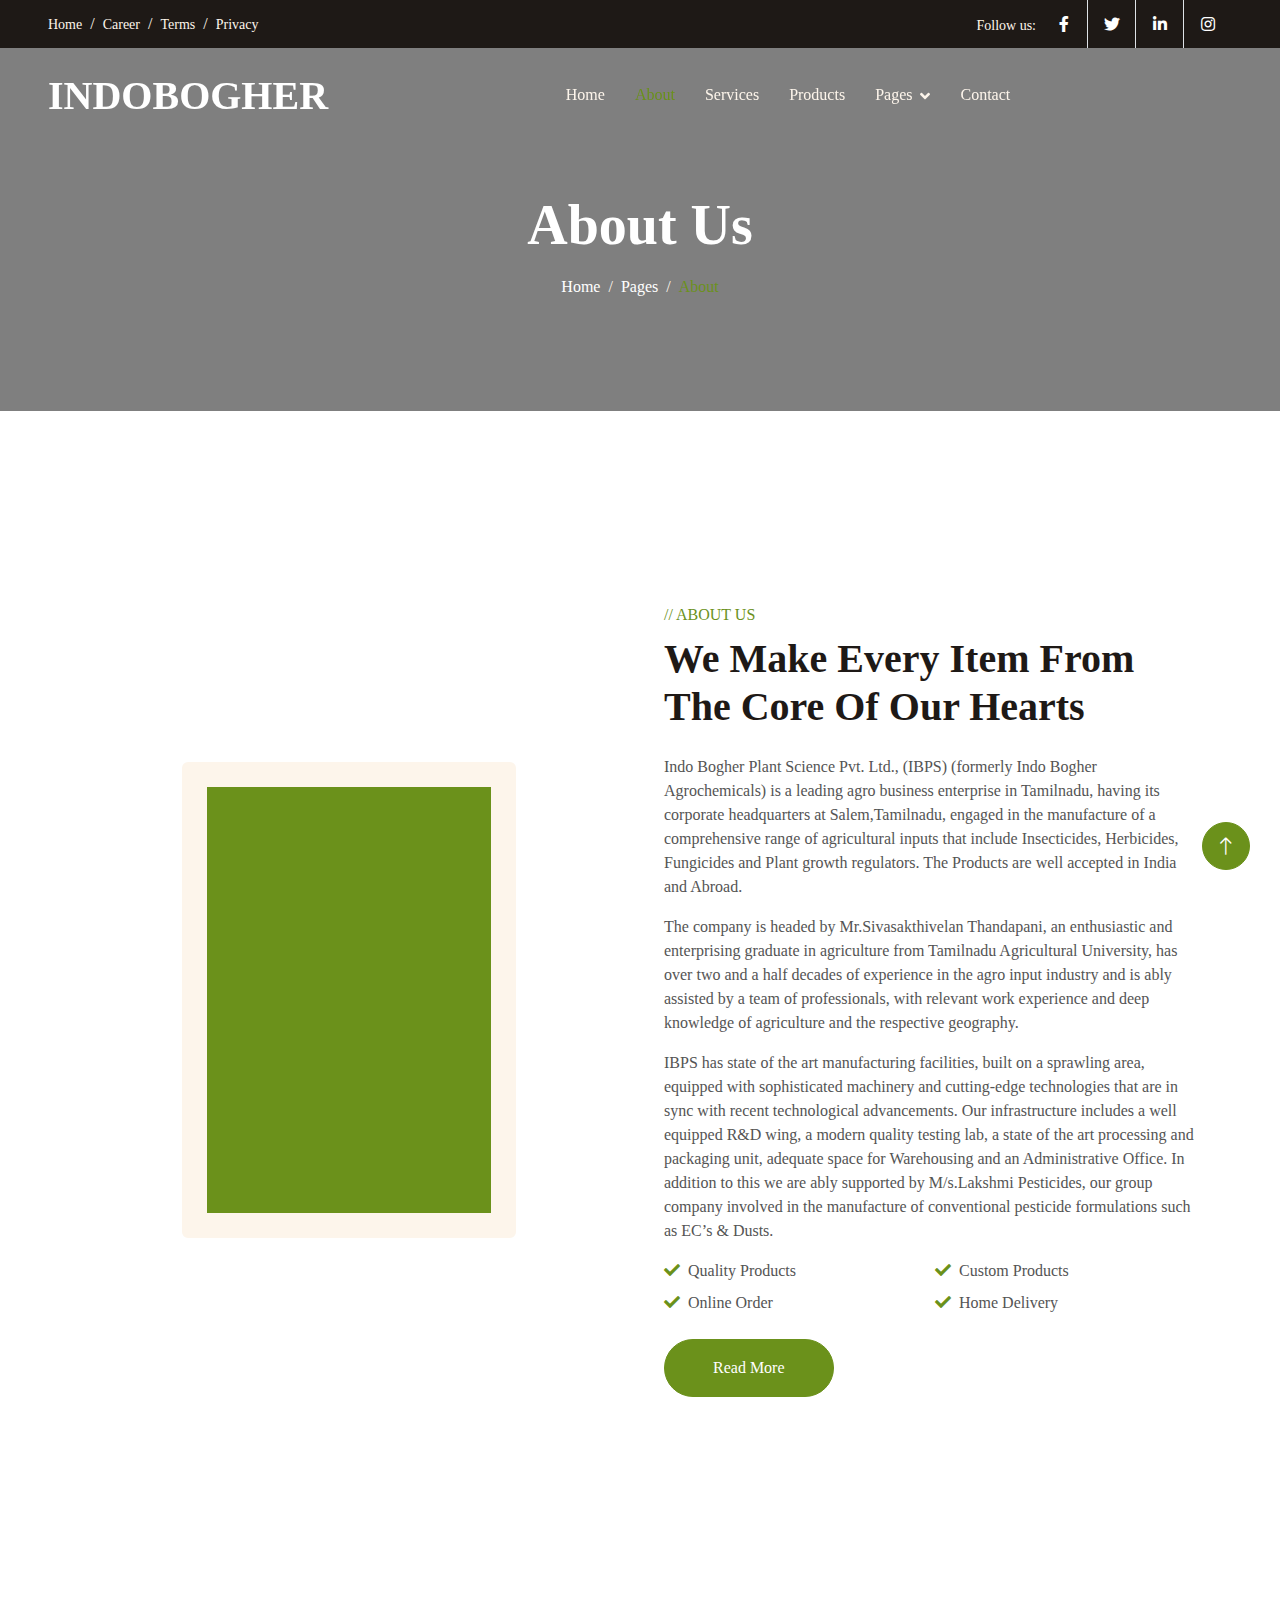
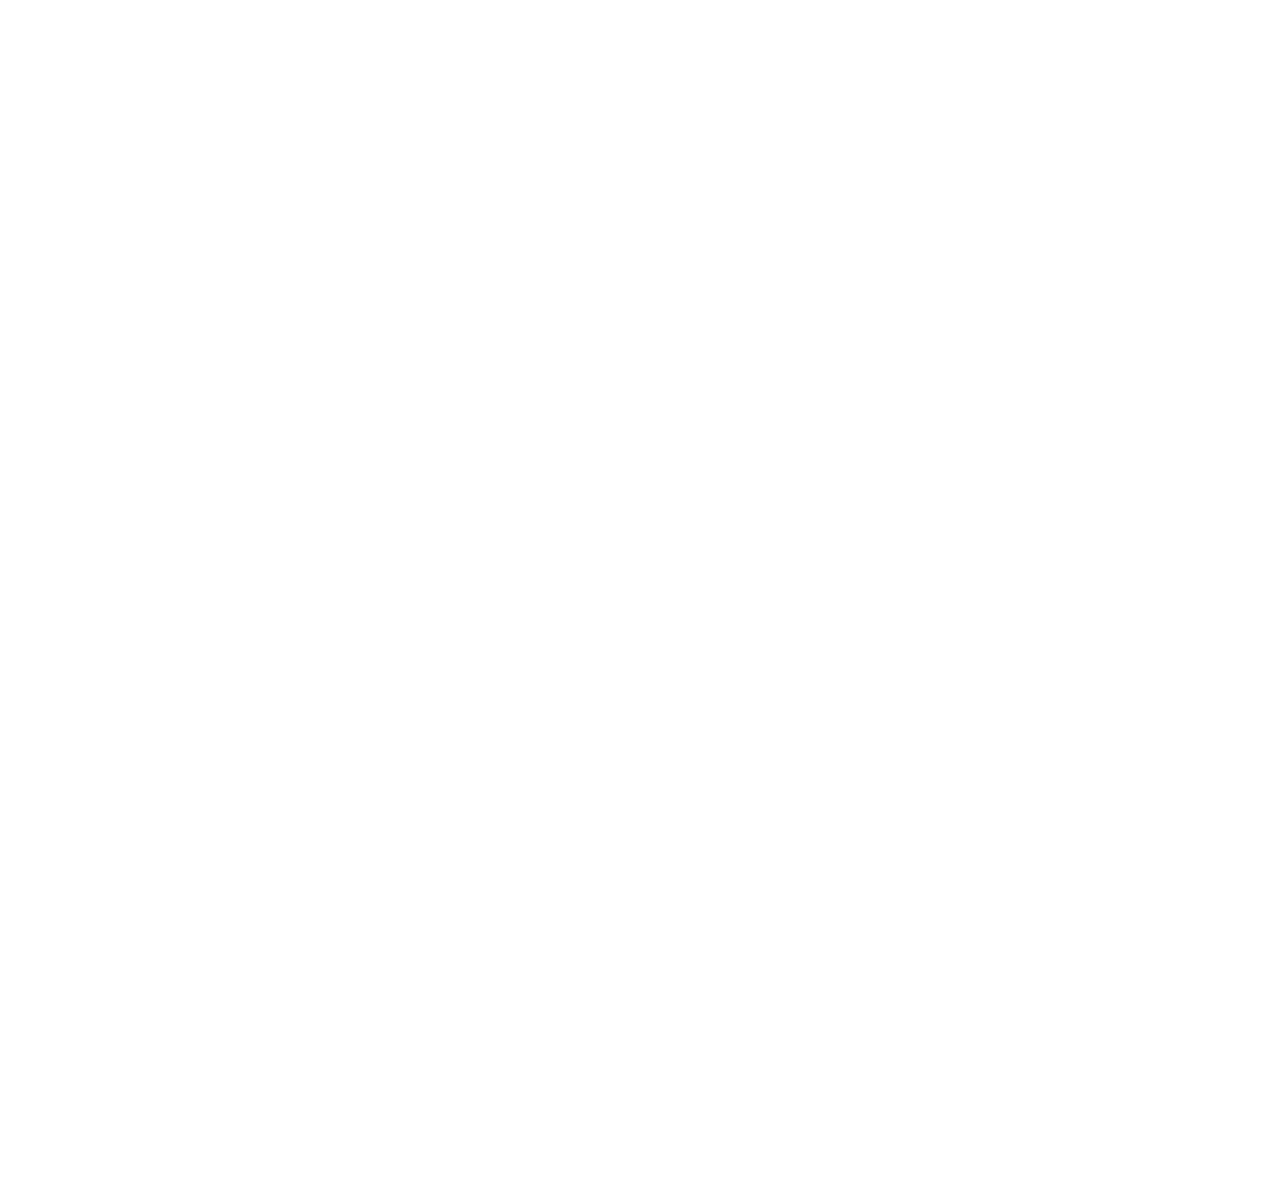
==== commit 7ed58496: "Add files via upload" ====
--- a/about.html
+++ b/about.html
@@ -3,7 +3,7 @@
 
 <head>
     <meta charset="utf-8">
-    <title>Baker - Bakery Website Template</title>
+    <title>INDOBOGHER</title>
     <meta content="width=device-width, initial-scale=1.0" name="viewport">
     <meta content="" name="keywords">
     <meta content="" name="description">
--- a/css/style.css
+++ b/css/style.css
@@ -421,4 +421,159 @@
 
 .copyright a:hover {
     color: var(--light);
+}
+
+#news-slider {
+    margin-top: 80px;
+}
+
+.post-slide {
+    background: #fff;
+    margin: 20px 15px 20px;
+    border-radius: 15px;
+    padding-top: 1px;
+    box-shadow: 0px 14px 22px -9px #bbcbd8;
+}
+
+.post-slide .post-img {
+    position: relative;
+    overflow: hidden;
+    border-radius: 10px;
+    margin: -12px 15px 8px 15px;
+    margin-left: -10px;
+}
+
+.post-slide .post-img img {
+    width: 100%;
+    height: auto;
+    transform: scale(1, 1);
+    transition: transform 0.2s linear;
+}
+
+.post-slide:hover .post-img img {
+    transform: scale(1.1, 1.1);
+}
+
+.post-slide .over-layer {
+    width: 100%;
+    height: 100%;
+    position: absolute;
+    top: 0;
+    left: 0;
+    opacity: 0;
+    background: linear-gradient( -45deg, rgba(6, 190, 244, 0.75) 0%, rgba(45, 112, 253, 0.6) 100%);
+    transition: all 0.5s linear;
+}
+
+.post-slide:hover .over-layer {
+    opacity: 1;
+    text-decoration: none;
+}
+
+.post-slide .over-layer i {
+    position: relative;
+    top: 45%;
+    text-align: center;
+    display: block;
+    color: #fff;
+    font-size: 25px;
+}
+
+.post-slide .post-content {
+    background: #fff;
+    padding: 2px 20px 40px;
+    border-radius: 15px;
+}
+
+.post-slide .post-title a {
+    font-size: 15px;
+    font-weight: bold;
+    color: #333;
+    display: inline-block;
+    text-transform: uppercase;
+    transition: all 0.3s ease 0s;
+}
+
+.post-slide .post-title a:hover {
+    text-decoration: none;
+    color: #3498db;
+}
+
+.post-slide .post-description {
+    line-height: 24px;
+    color: #808080;
+    margin-bottom: 25px;
+}
+
+.post-slide .post-date {
+    color: #a9a9a9;
+    font-size: 14px;
+}
+
+.post-slide .post-date i {
+    font-size: 20px;
+    margin-right: 8px;
+    color: #cfdace;
+}
+
+.post-slide .read-more {
+    padding: 7px 20px;
+    float: right;
+    font-size: 12px;
+    background: #2196f3;
+    color: #ffffff;
+    box-shadow: 0px 10px 20px -10px #1376c5;
+    border-radius: 25px;
+    text-transform: uppercase;
+}
+
+.post-slide .read-more:hover {
+    background: #3498db;
+    text-decoration: none;
+    color: #fff;
+}
+
+.owl-controls .owl-buttons {
+    text-align: center;
+    margin-top: 20px;
+}
+
+.owl-controls .owl-buttons .owl-prev {
+    background: #fff;
+    position: absolute;
+    top: -13%;
+    left: 15px;
+    padding: 0 18px 0 15px;
+    border-radius: 50px;
+    box-shadow: 3px 14px 25px -10px #92b4d0;
+    transition: background 0.5s ease 0s;
+}
+
+.owl-controls .owl-buttons .owl-next {
+    background: #fff;
+    position: absolute;
+    top: -13%;
+    right: 15px;
+    padding: 0 15px 0 18px;
+    border-radius: 50px;
+    box-shadow: -3px 14px 25px -10px #92b4d0;
+    transition: background 0.5s ease 0s;
+}
+
+.owl-controls .owl-buttons .owl-prev:after,
+.owl-controls .owl-buttons .owl-next:after {
+    content: "\f104";
+    font-family: FontAwesome;
+    color: #333;
+    font-size: 30px;
+}
+
+.owl-controls .owl-buttons .owl-next:after {
+    content: "\f105";
+}
+
+@media only screen and (max-width: 1280px) {
+    .post-slide .post-content {
+        padding: 0px 15px 25px 15px;
+    }
 }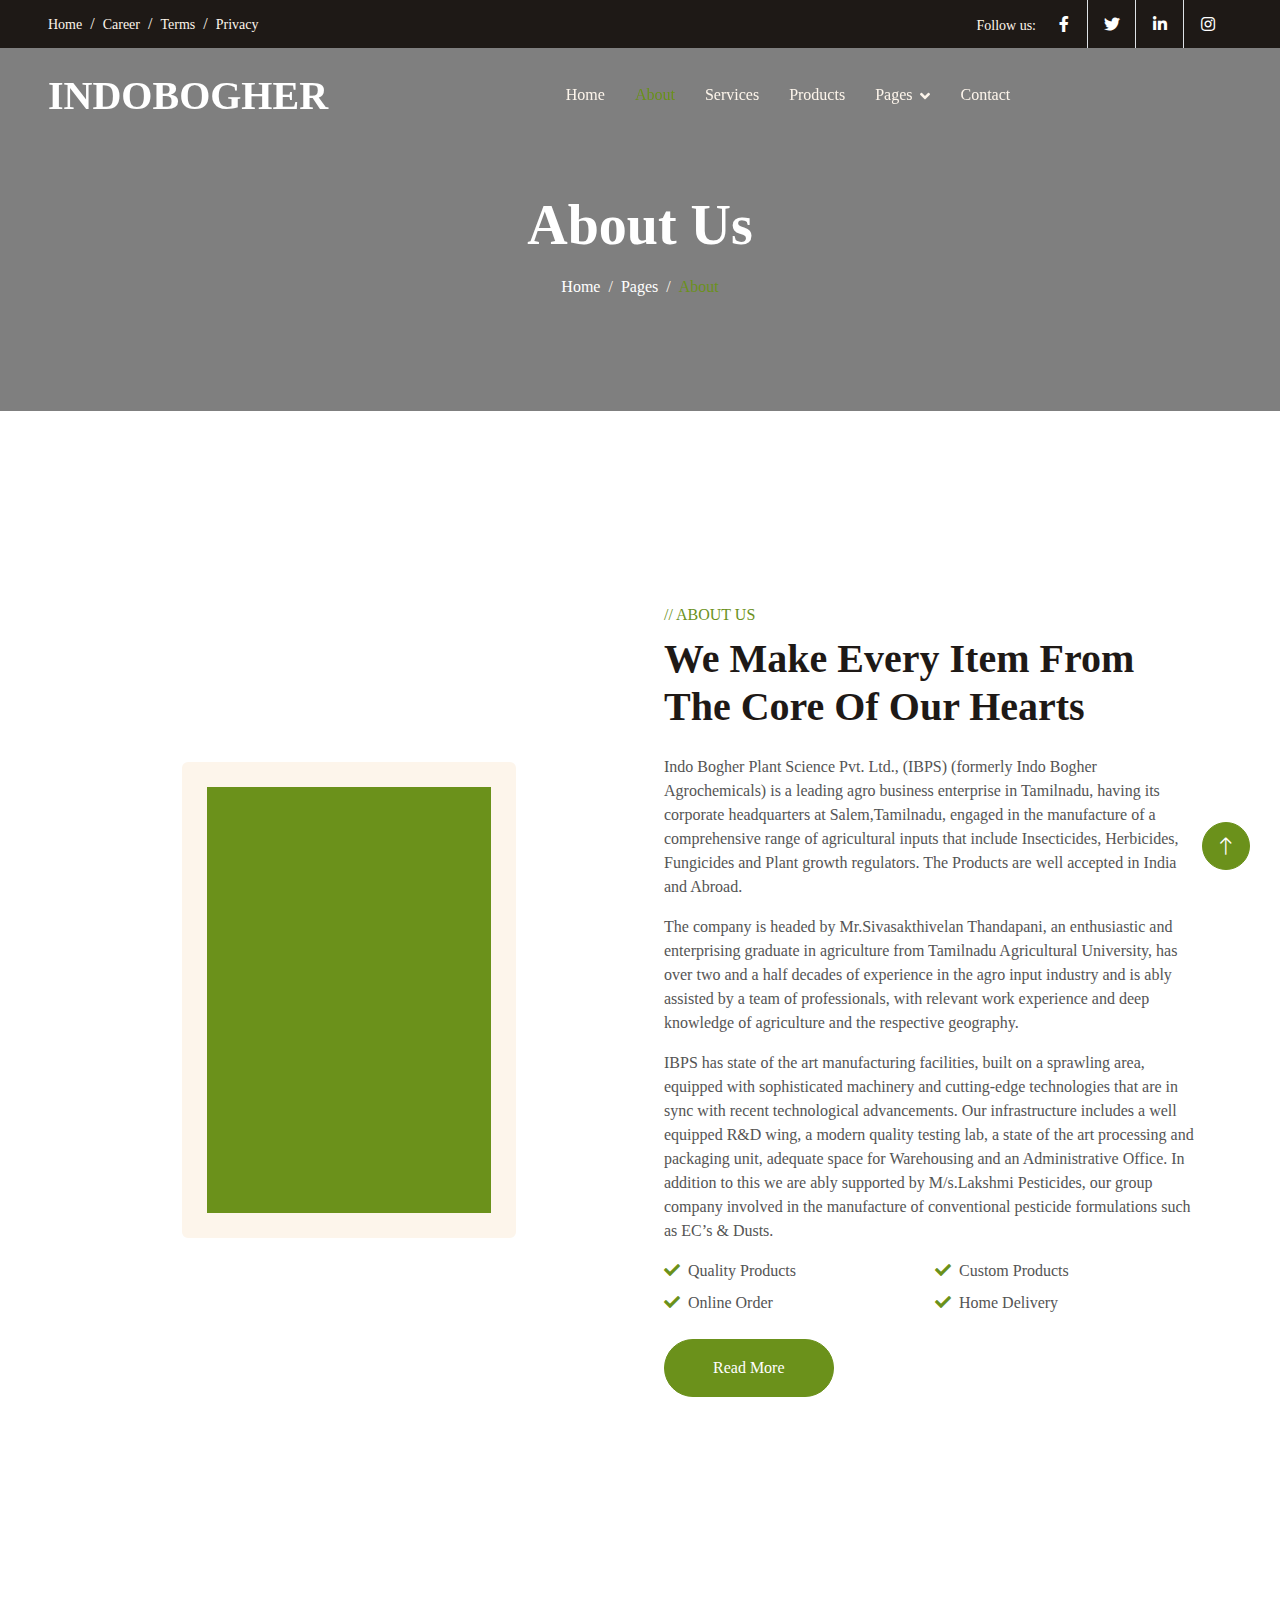
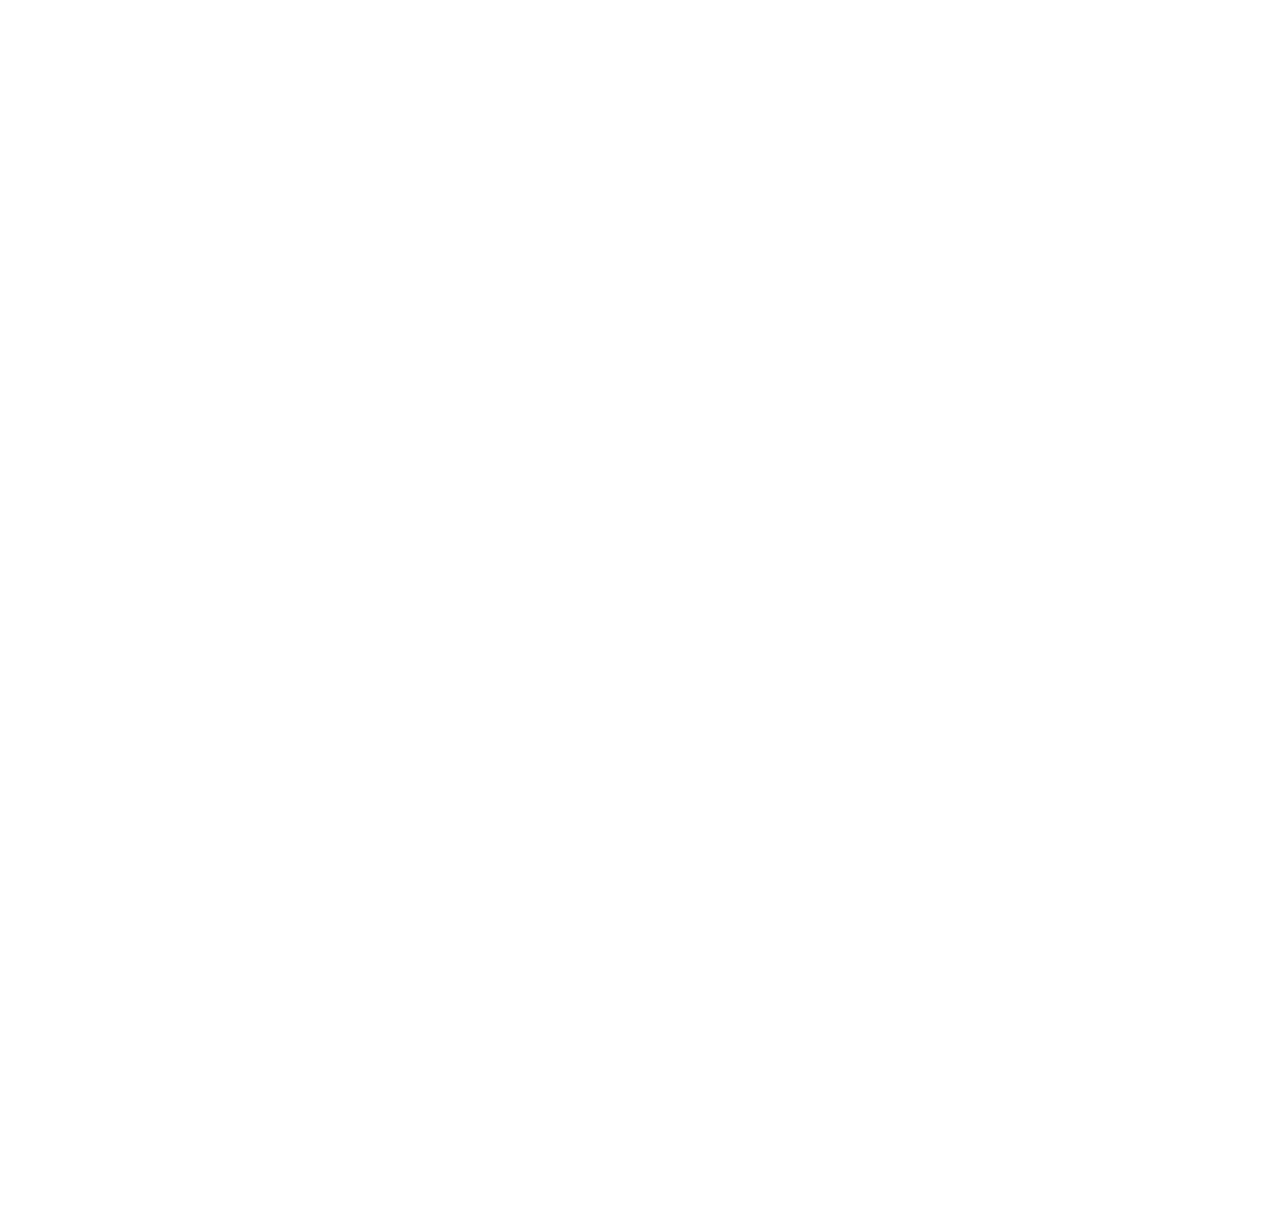
==== commit 9b0cc11c: "Add files via upload" ====
--- a/about.html
+++ b/about.html
@@ -292,7 +292,7 @@
         <div class="container">
             <div class="row">
                 <div class="col-md-6 text-center text-md-start mb-3 mb-md-0">
-                    &copy; <a href="#">Indo Bogher Plant Science (P) Ltd</a>, All Right Reserved.
+                    &copy; <a href="#">Indo Bogher Plant Science (P) Ltd.</a> All Right Reserved. developed by <a href="https://strategyfox.in/"> Strategy Fox</a>
                 </div>
             </div>
         </div>
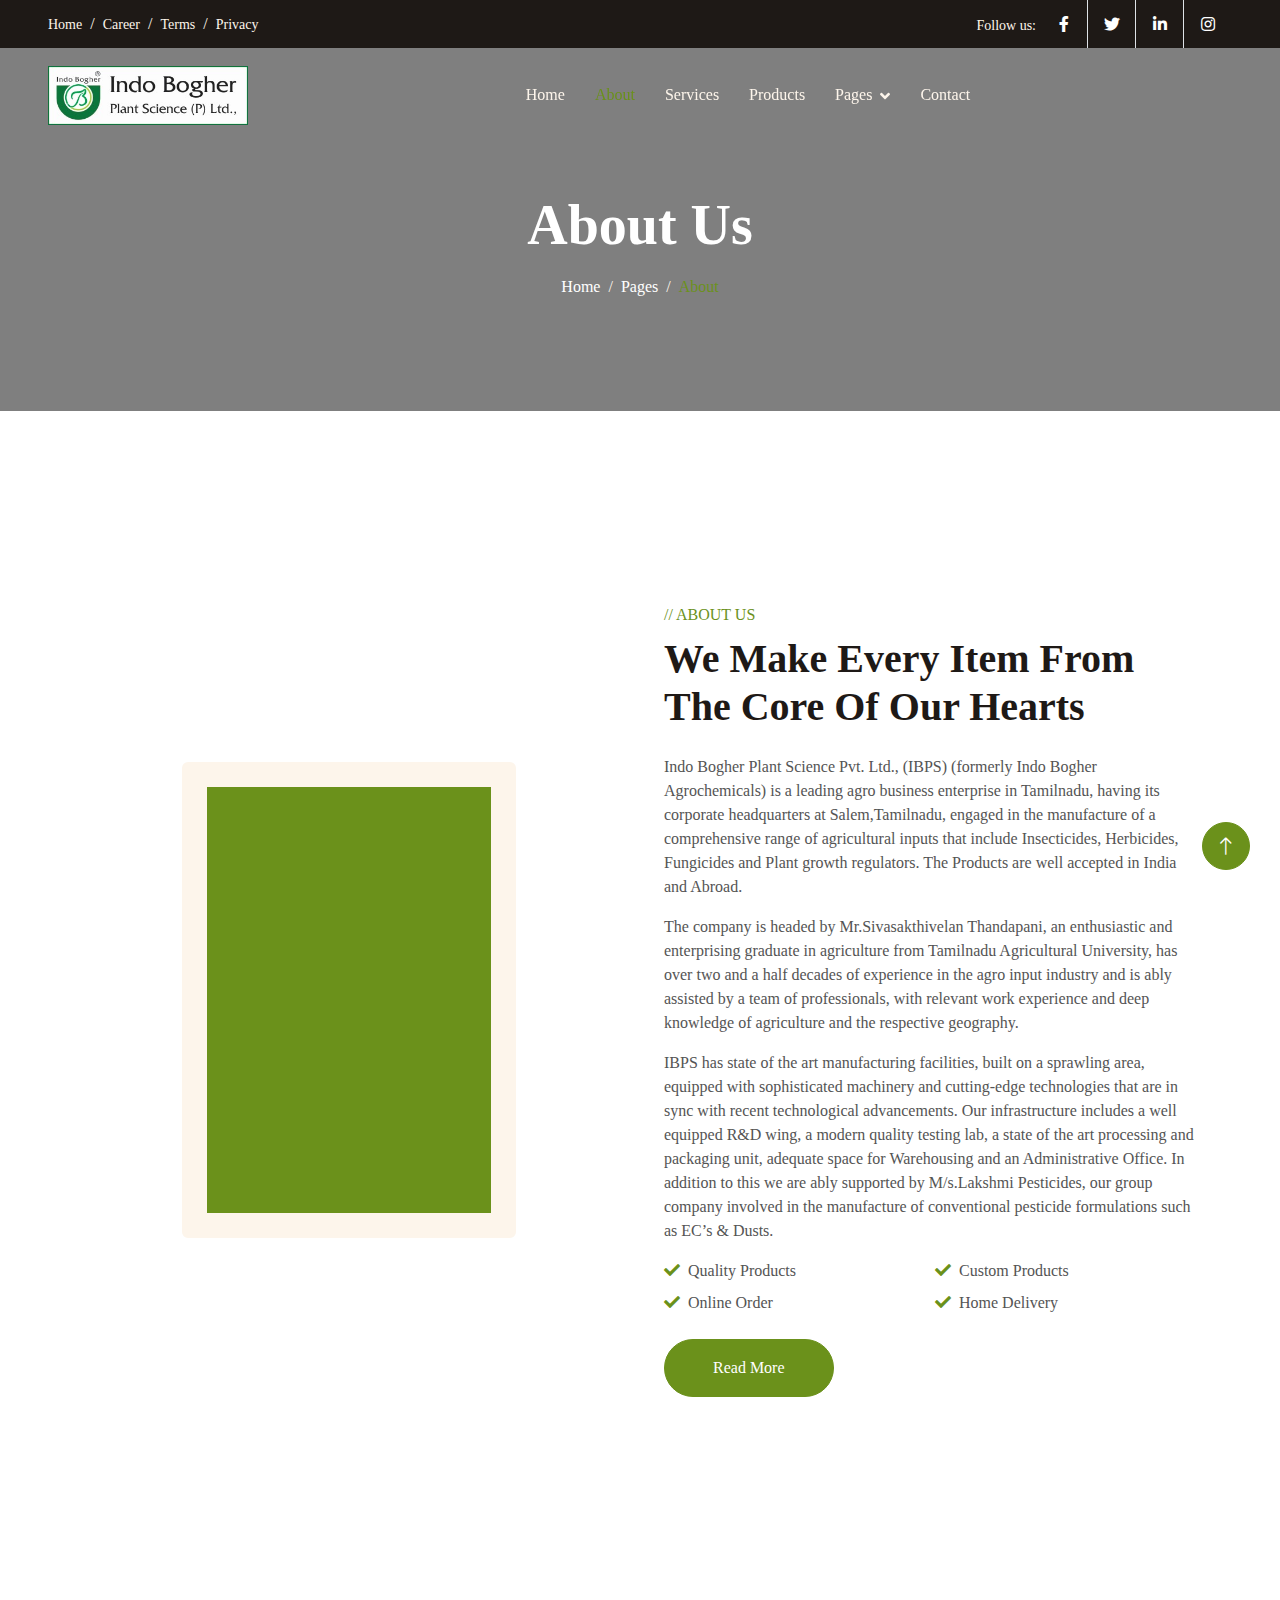
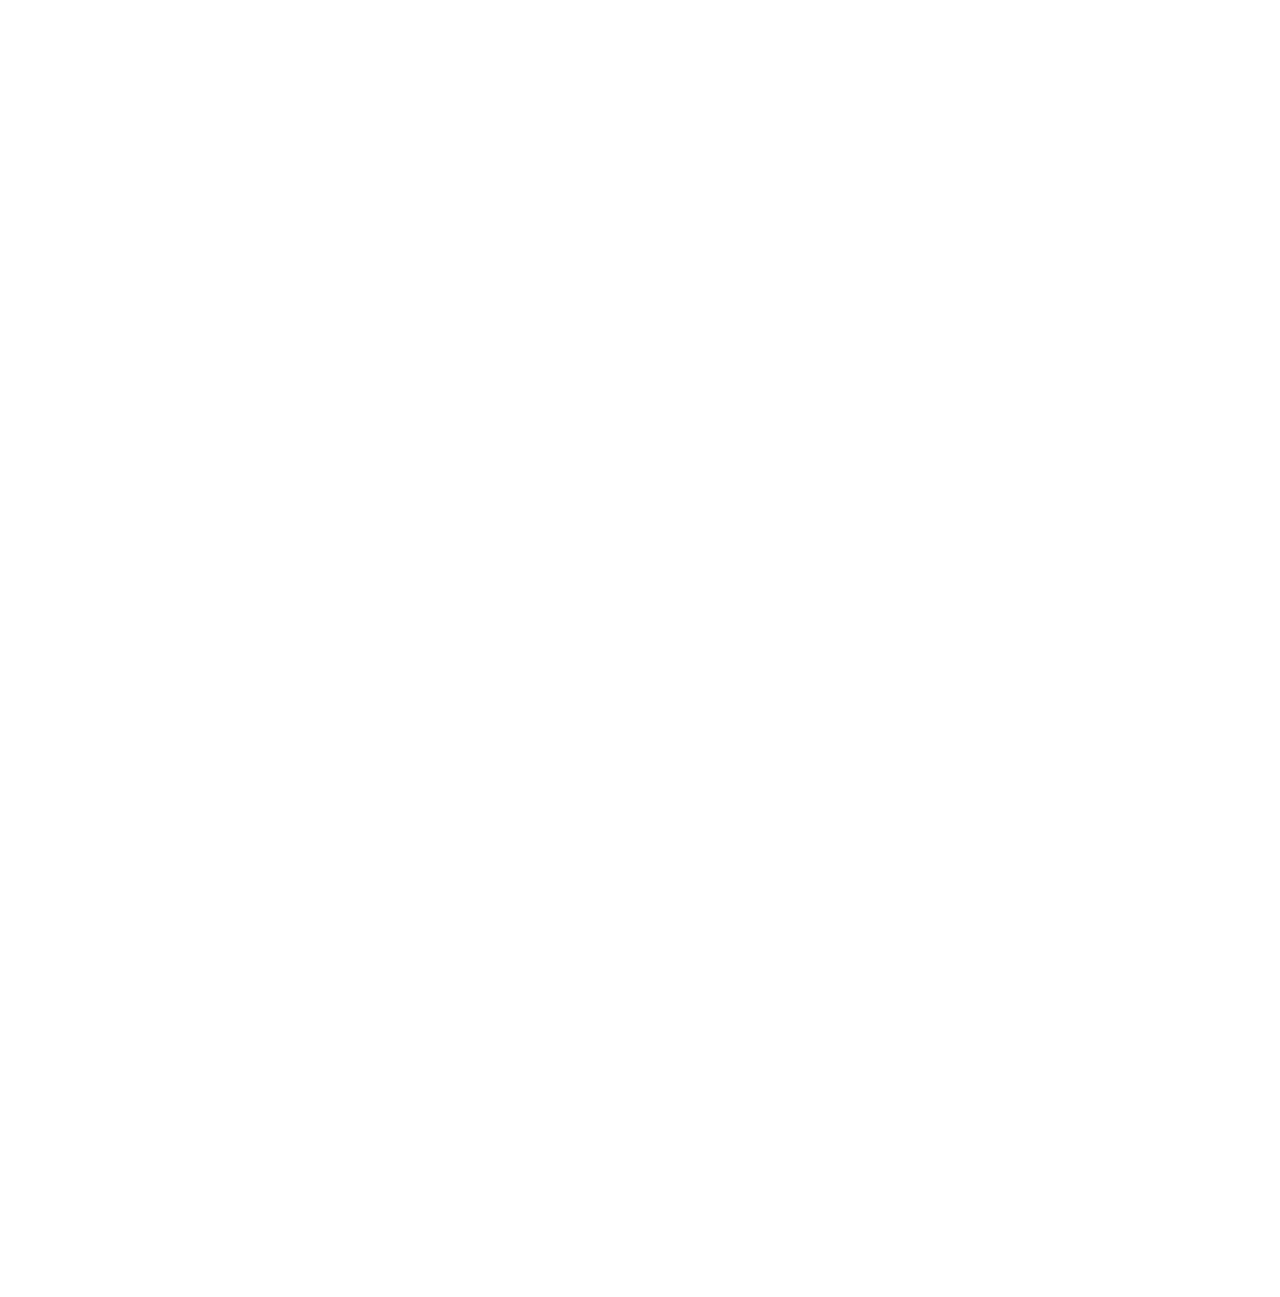
==== commit 560c9421: "Add files via upload" ====
--- a/about.html
+++ b/about.html
@@ -67,7 +67,7 @@
     <!-- Navbar Start -->
     <nav class="navbar navbar-expand-lg navbar-dark fixed-top py-lg-0 px-lg-5 wow fadeIn" data-wow-delay="0.1s">
         <a href="index.html" class="navbar-brand ms-4 ms-lg-0">
-            <h1 class="m-0" style="color: white;">INDOBOGHER</h1>
+            <img class="img-fluid" src="img/lOGO.jpeg" alt="" style="width: 200px;">
         </a>
         <button type="button" class="navbar-toggler me-4" data-bs-toggle="collapse" data-bs-target="#navbarCollapse">
             <span class="navbar-toggler-icon"></span>
@@ -235,31 +235,32 @@
 
 
     <!-- Footer Start -->
-    <div class="container-fluid bg-dark text-light footer my-6 mb-0 py-5 wow fadeIn" data-wow-delay="0.1s">
+    <div class="container-fluid text-dark bg-light footer my-6 mb-0 py-5 wow fadeIn" data-wow-delay="0.1s">
         <div class="container py-5">
             <div class="row g-5">
                 <div class="col-lg-3 col-md-6">
-                    <h4 class="text-light mb-4">Office Address</h4>
-                    <p class="mb-2"><i class="fa fa-map-marker-alt me-3"></i>123 Street, New York, USA</p>
-                    <p class="mb-2"><i class="fa fa-phone-alt me-3"></i>+012 345 67890</p>
-                    <p class="mb-2"><i class="fa fa-envelope me-3"></i>info@example.com</p>
+                    <h4 class="text-dark mb-4">Office Address</h4>
+                    <p class="mb-2"><i class="fa fa-map-marker-alt me-3"></i>Address:Indo Bogher Plant Science(P)Ltd., H.O: 243/2, Duraisamy Nagar, Pallapatty, Salem - 636009,<br> Tamilnadu, India.</p>
+                    <p class="mb-2"><i class="fa fa-phone-alt me-3"></i>+91-427–2351852, 99942-68999
+                    </p>
+                    <p class="mb-2"><i class="fa fa-envelope me-3"></i>info@indobogher.com</p>
                     <div class="d-flex pt-2">
-                        <a class="btn btn-square btn-outline-light rounded-circle me-1" href=""><i class="fab fa-twitter"></i></a>
-                        <a class="btn btn-square btn-outline-light rounded-circle me-1" href=""><i class="fab fa-facebook-f"></i></a>
-                        <a class="btn btn-square btn-outline-light rounded-circle me-1" href=""><i class="fab fa-youtube"></i></a>
-                        <a class="btn btn-square btn-outline-light rounded-circle me-0" href=""><i class="fab fa-linkedin-in"></i></a>
-                    </div>
+                        <a class="btn btn-square btn-outline-light rounded-circle me-1 text-dark" href=""><i class="fab fa-twitter"></i></a>
+                        <a class="btn btn-square btn-outline-light rounded-circle me-1 text-dark" href=""><i class="fab fa-facebook-f"></i></a>
+                        <a class="btn btn-square btn-outline-light rounded-circle me-1 text-dark" href=""><i class="fab fa-youtube"></i></a>
+                        <a class="btn btn-square btn-outline-light rounded-circle me-0 text-dark" href=""><i class="fab fa-linkedin-in"></i></a>
+                    </div>
+                </div>
+                <div class="col-lg-3 col-md-6 text-dark">
+                    <h4 class="text-dark mb-4">Quick Links</h4>
+                    <a class="btn btn-link text-dark" href="">About Us</a>
+                    <a class="btn btn-link text-dark" href="">Contact Us</a>
+                    <a class="btn btn-link text-dark" href="">Our Services</a>
+                    <a class="btn btn-link text-dark" href="">Terms & Condition</a>
+                    <a class="btn btn-link text-dark" href="">Support</a>
                 </div>
                 <div class="col-lg-3 col-md-6">
-                    <h4 class="text-light mb-4">Quick Links</h4>
-                    <a class="btn btn-link" href="">About Us</a>
-                    <a class="btn btn-link" href="">Contact Us</a>
-                    <a class="btn btn-link" href="">Our Services</a>
-                    <a class="btn btn-link" href="">Terms & Condition</a>
-                    <a class="btn btn-link" href="">Support</a>
-                </div>
-                <div class="col-lg-3 col-md-6">
-                    <h4 class="text-light mb-4">Photo Gallery</h4>
+                    <h4 class="text-dark mb-4">Photo Gallery</h4>
                     <div class="row g-2">
                         <div class="col-4">
                             <img class="img-fluid bg-light rounded p-1" src="img/product-1.jpg" alt="Image">
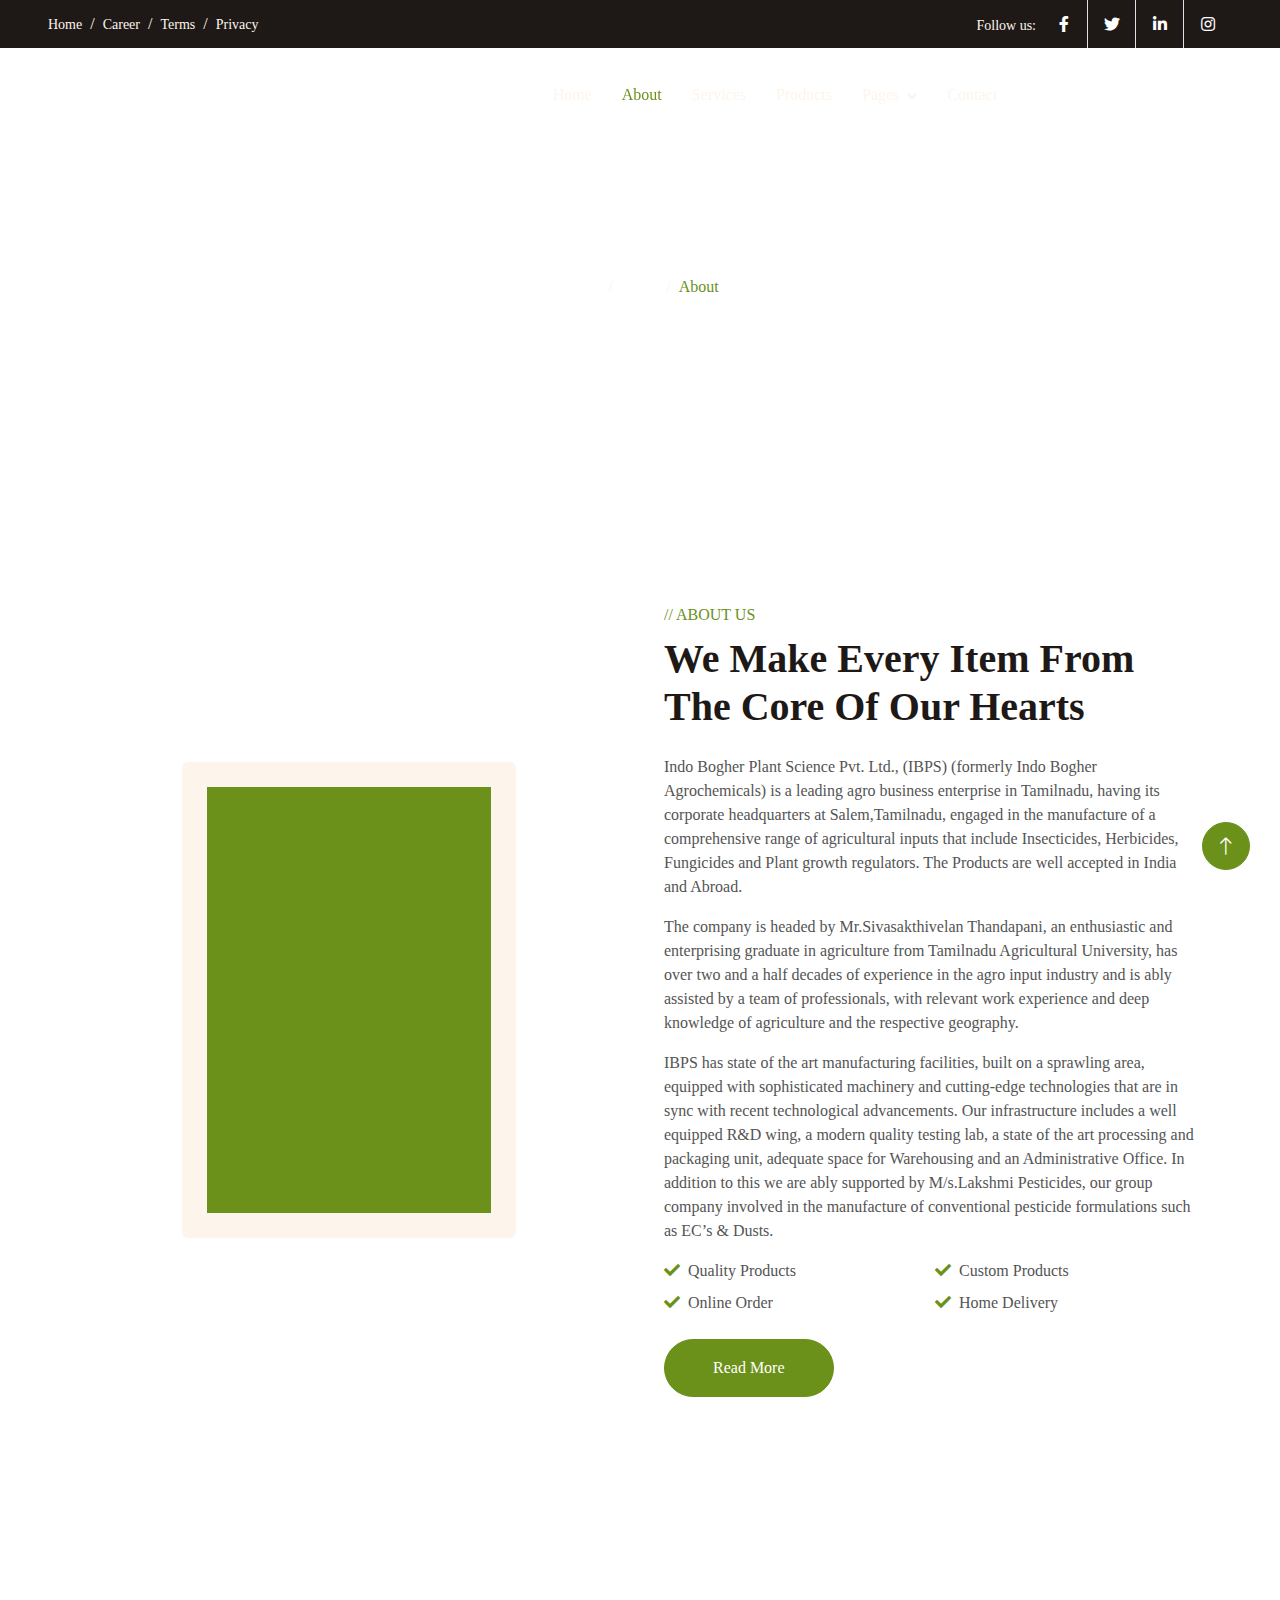
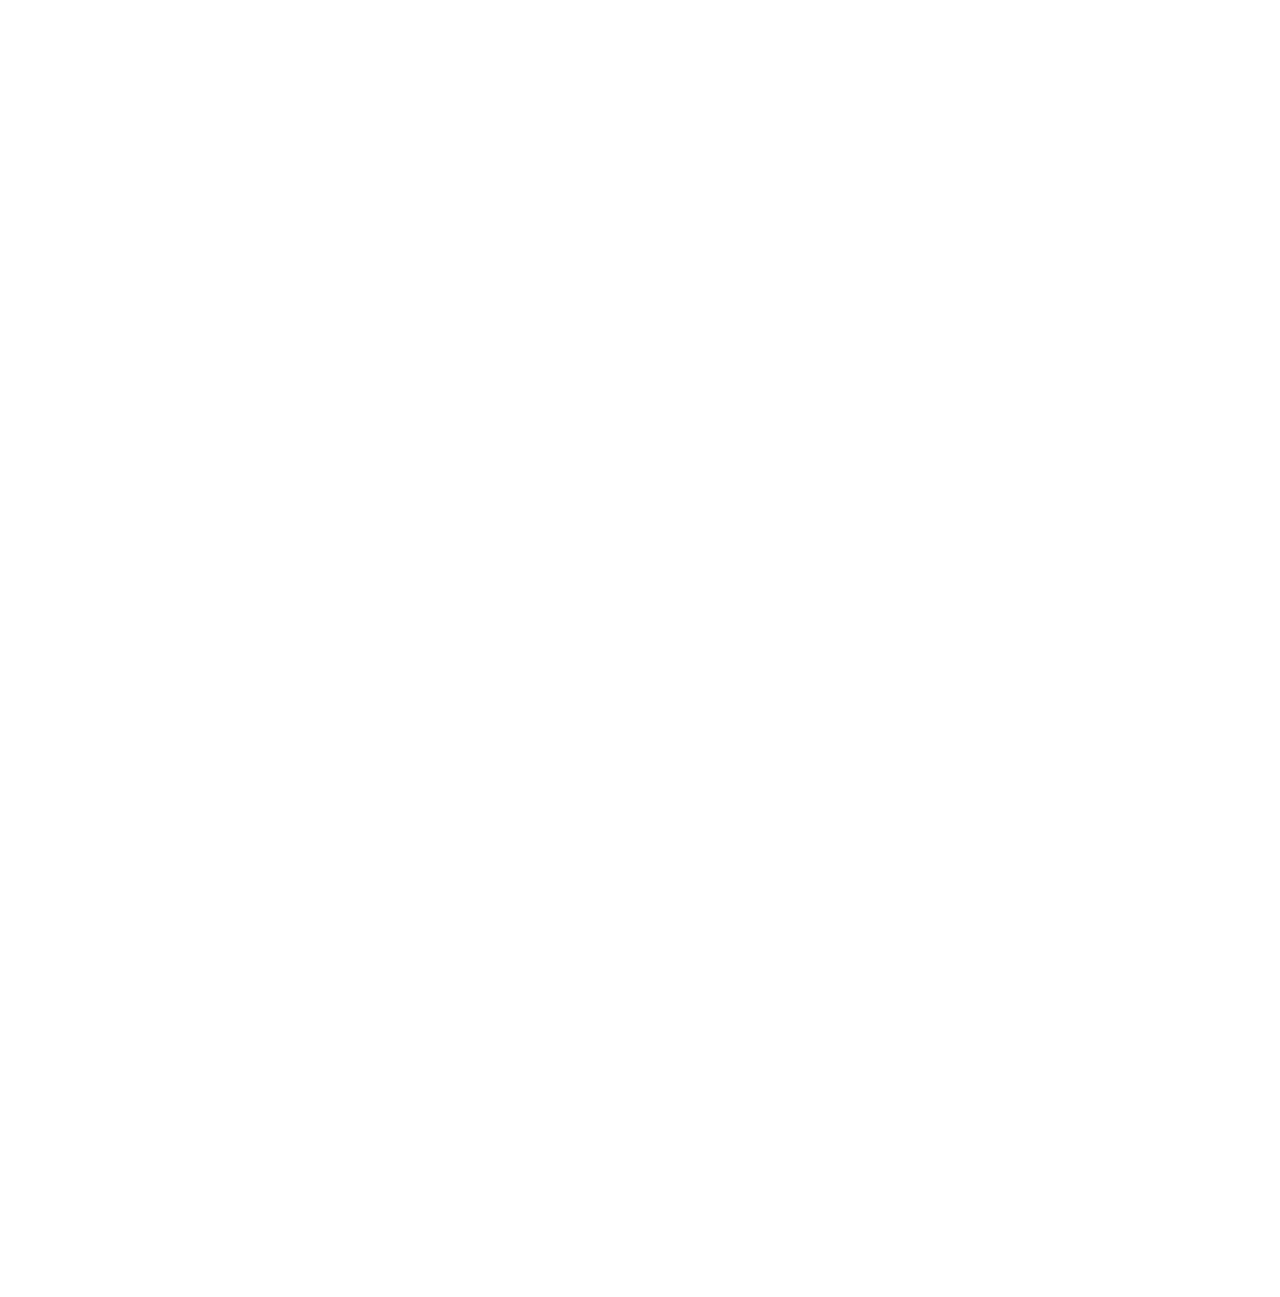
==== commit ce8e6d33: "Add files via upload" ====
--- a/about.html
+++ b/about.html
@@ -9,7 +9,7 @@
     <meta content="" name="description">
 
     <!-- Favicon -->
-    <link href="img/favicon.ico" rel="icon">
+    <link href="img/WhatsApp Image 2024-08-27 at 6.18.38 PM (1).jpeg" rel="icon">
 
     <!-- Google Web Fonts -->
     <link rel="preconnect" href="https://fonts.googleapis.com">
@@ -67,7 +67,7 @@
     <!-- Navbar Start -->
     <nav class="navbar navbar-expand-lg navbar-dark fixed-top py-lg-0 px-lg-5 wow fadeIn" data-wow-delay="0.1s">
         <a href="index.html" class="navbar-brand ms-4 ms-lg-0">
-            <img class="img-fluid" src="img/lOGO.jpeg" alt="" style="width: 200px;">
+            <p style="font-size: 35px; font-weight: 900;">INDO BOGHER</p>
         </a>
         <button type="button" class="navbar-toggler me-4" data-bs-toggle="collapse" data-bs-target="#navbarCollapse">
             <span class="navbar-toggler-icon"></span>
@@ -93,7 +93,7 @@
 
 
     <!-- Page Header Start -->
-    <div class="container-fluid page-header py-6 wow fadeIn" data-wow-delay="0.1s">
+    <div class="container-fluid page-header py-6 wow fadeIn" data-wow-delay="0.1s" style="background-image: url('img/carousel-1.png'); background-size: cover; background-position: center;">
         <div class="container text-center pt-5 pb-3">
             <h1 class="display-4 text-white animated slideInDown mb-3">About Us</h1>
             <nav aria-label="breadcrumb animated slideInDown">
